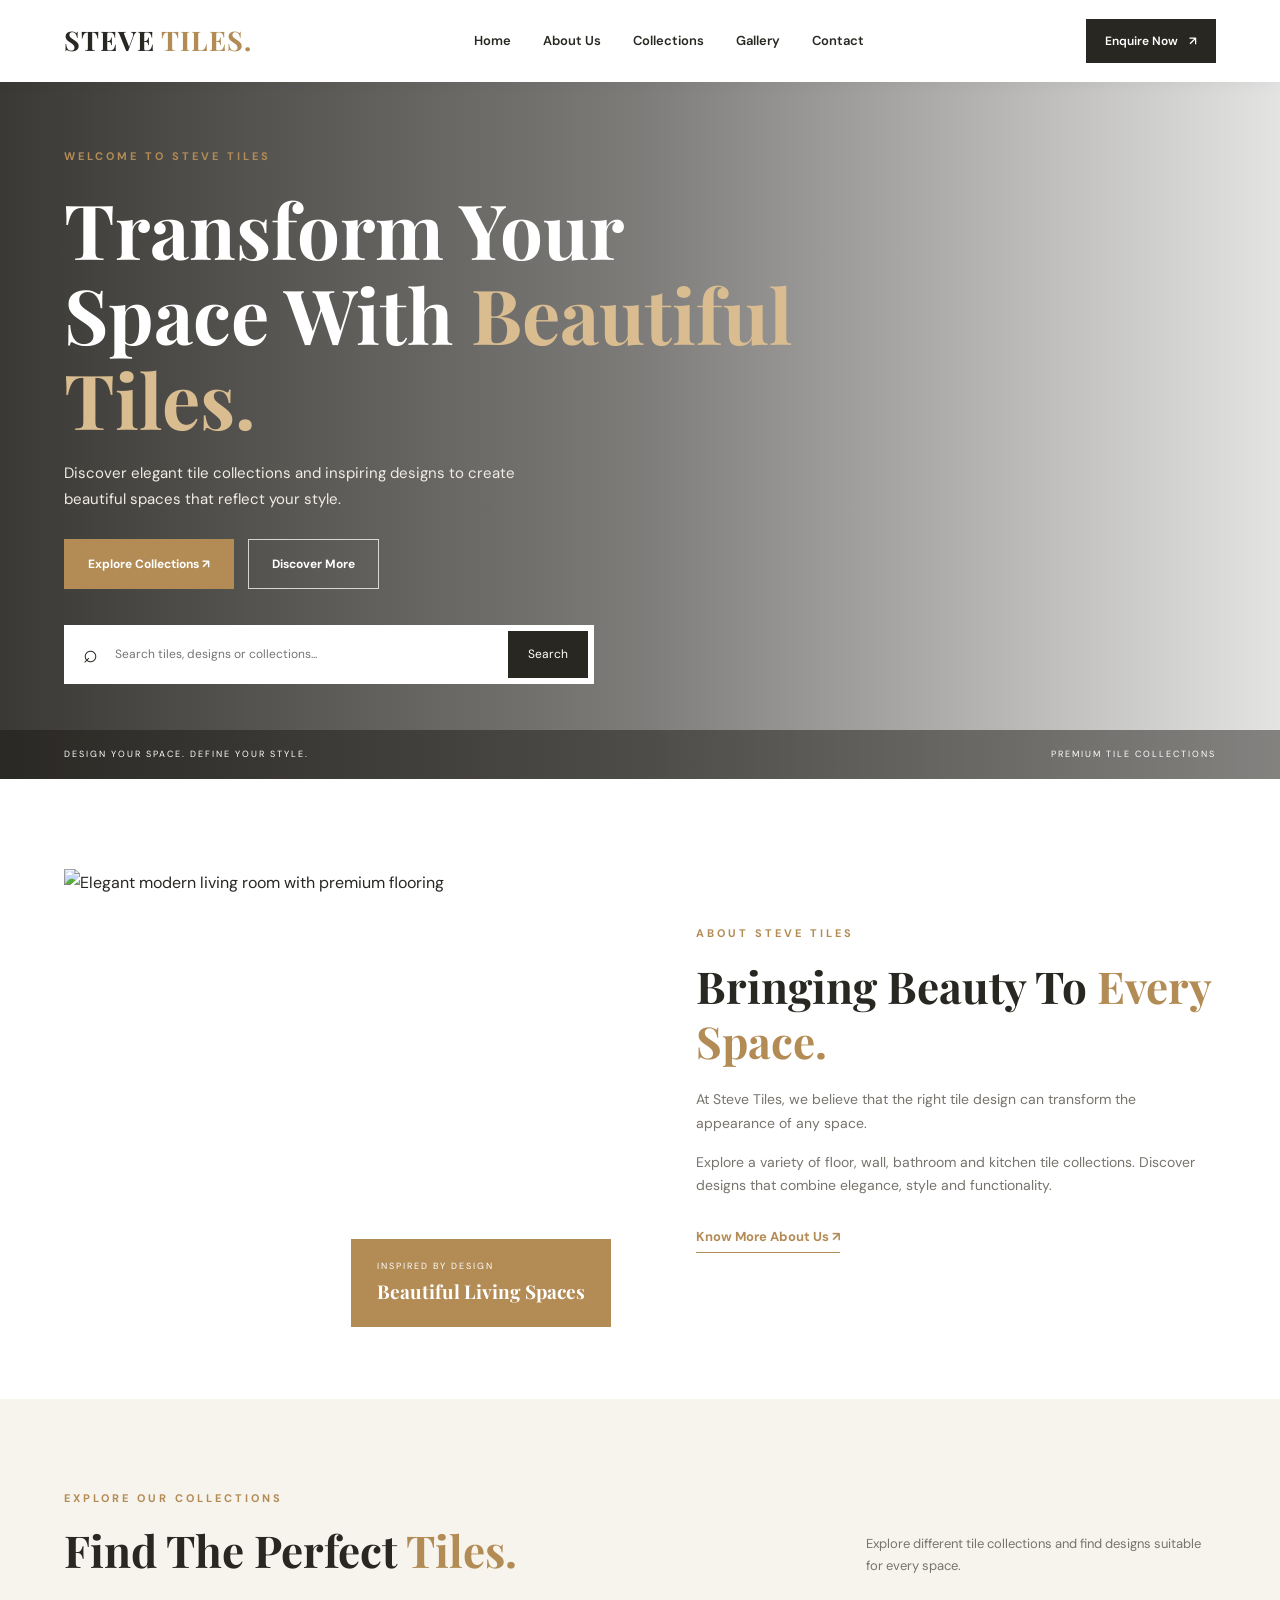
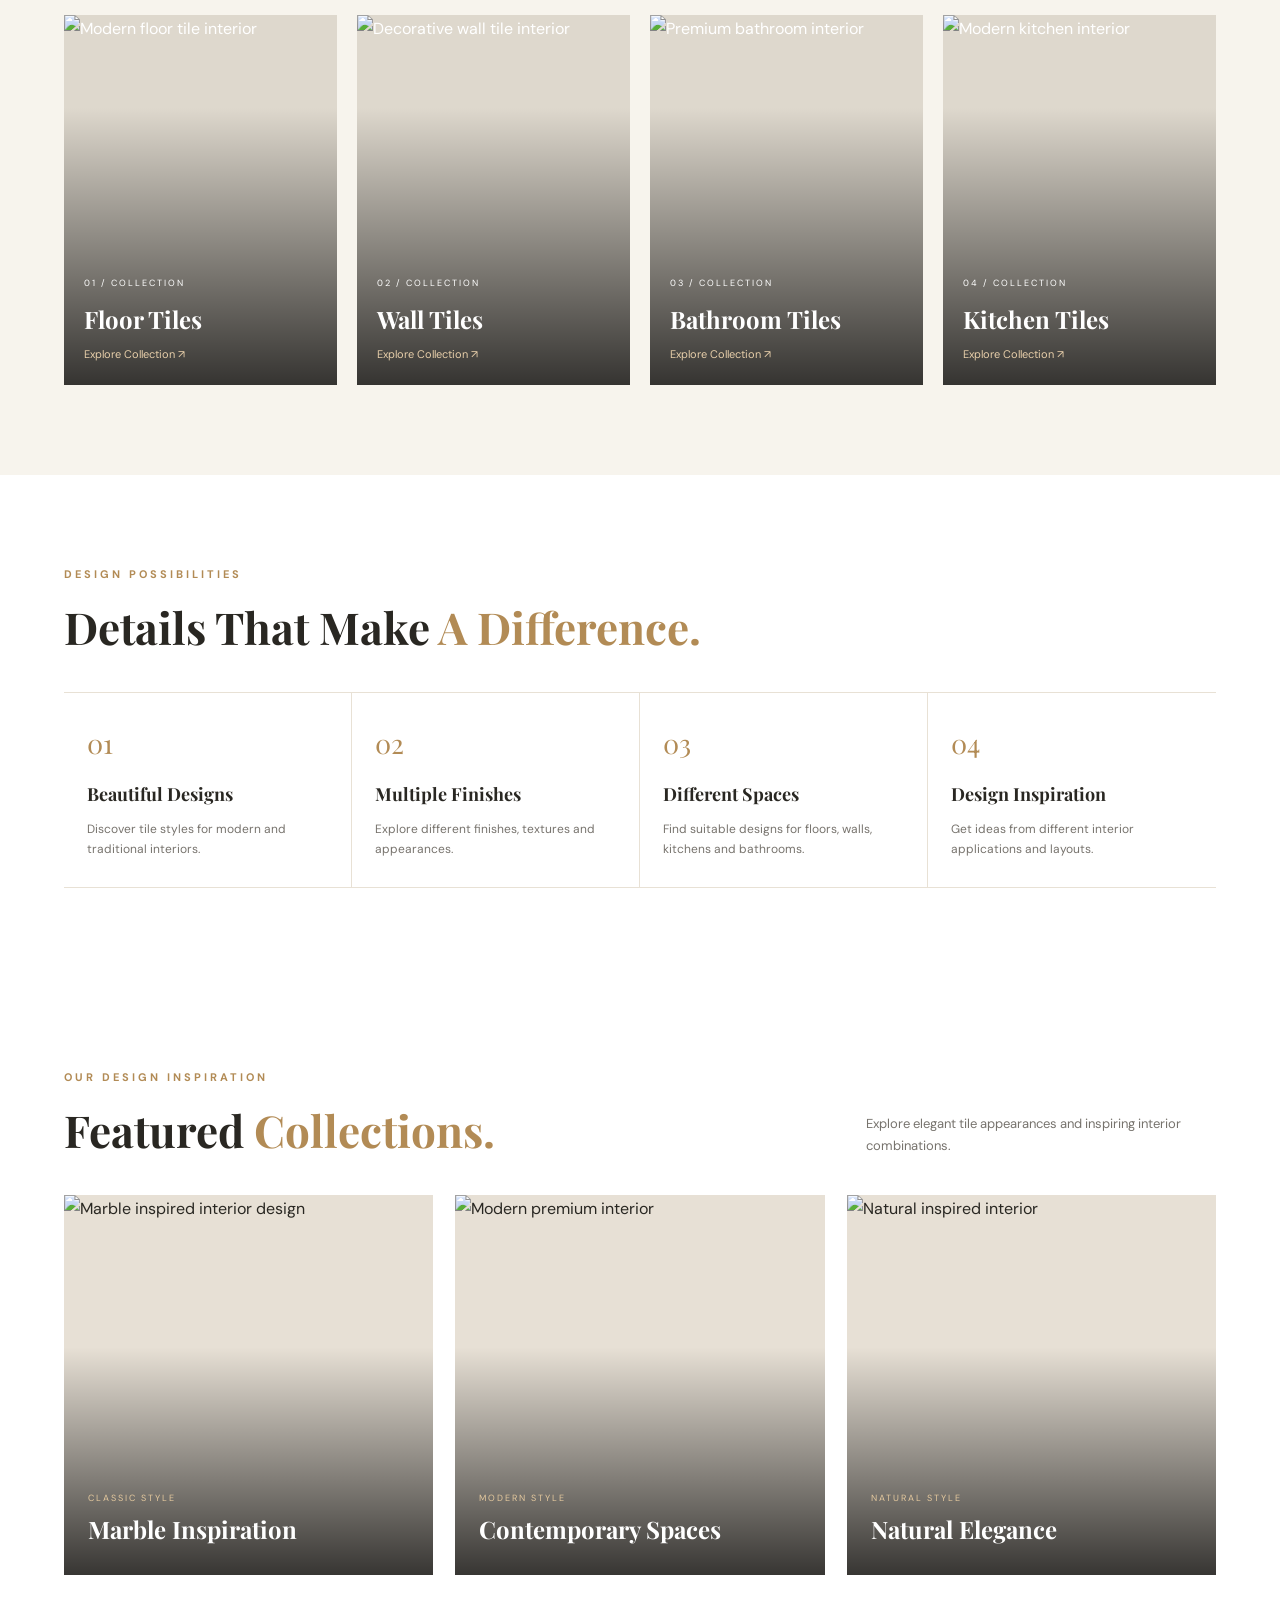
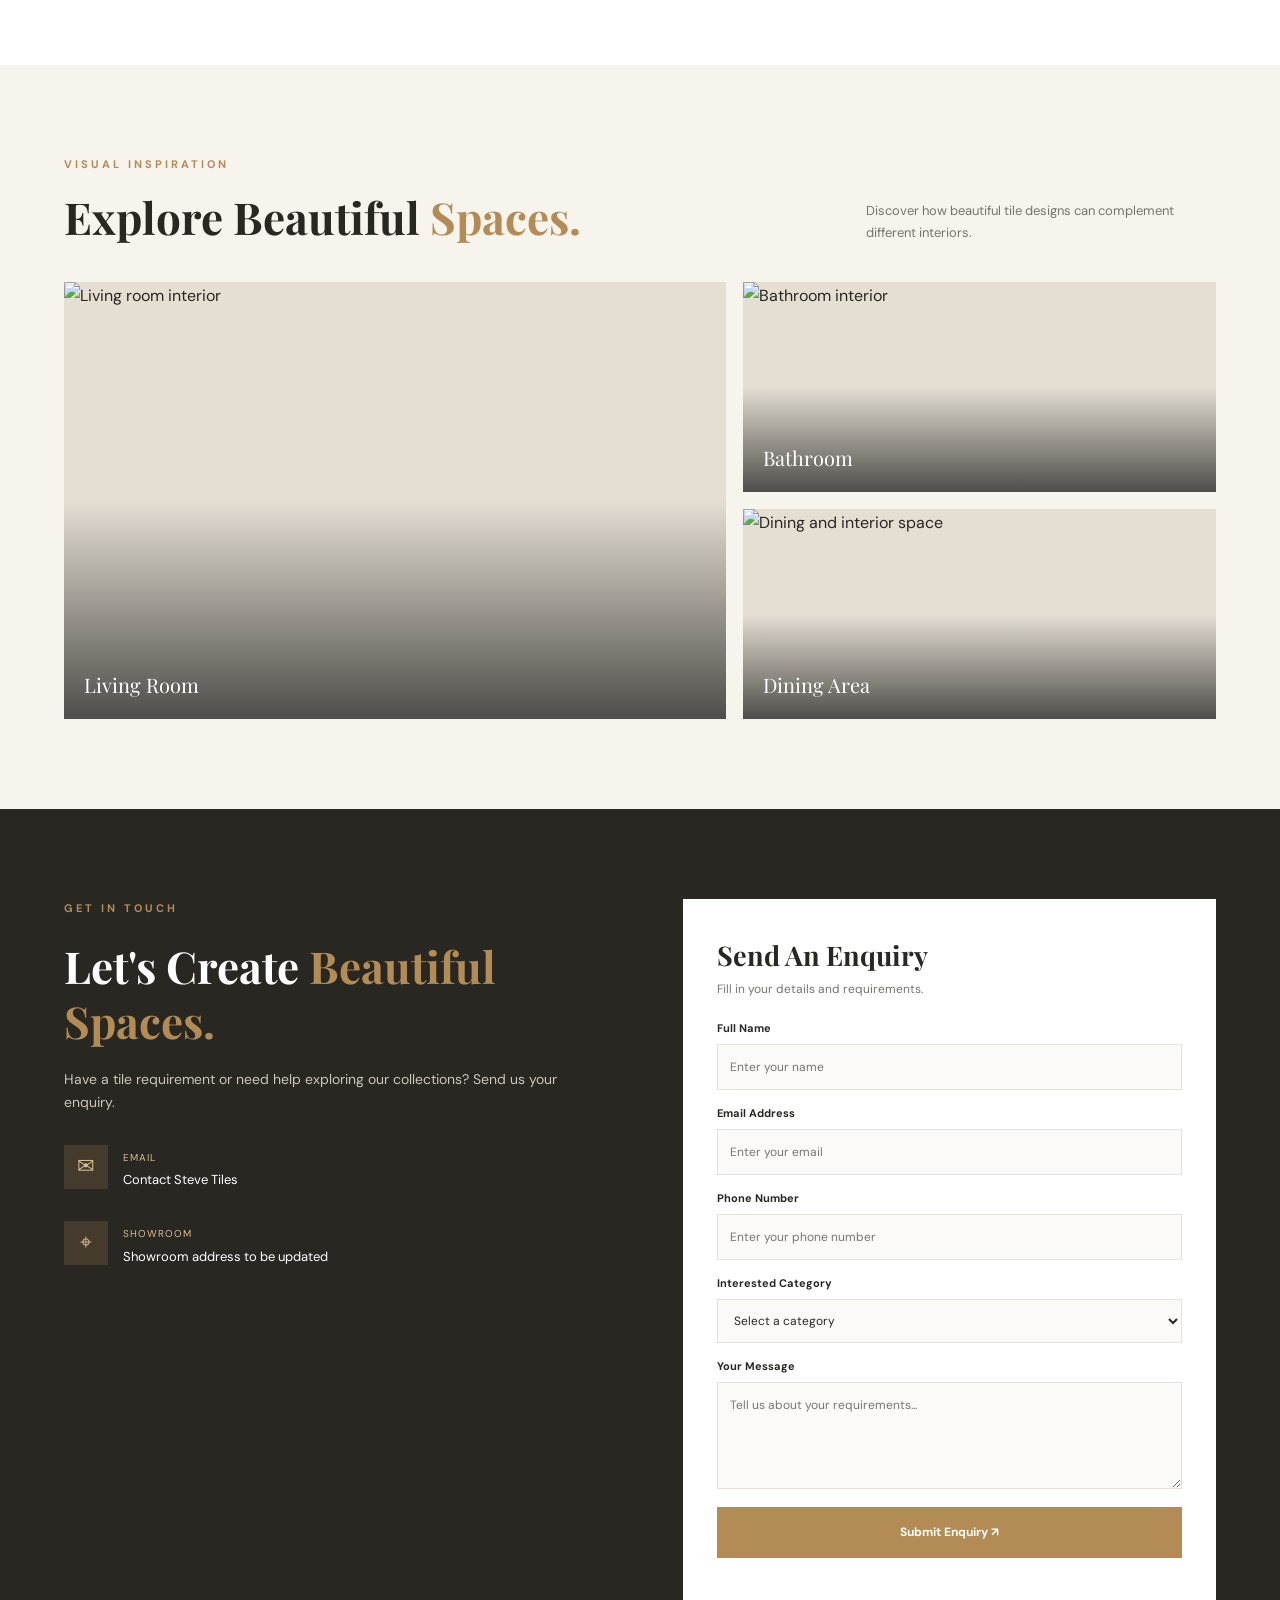
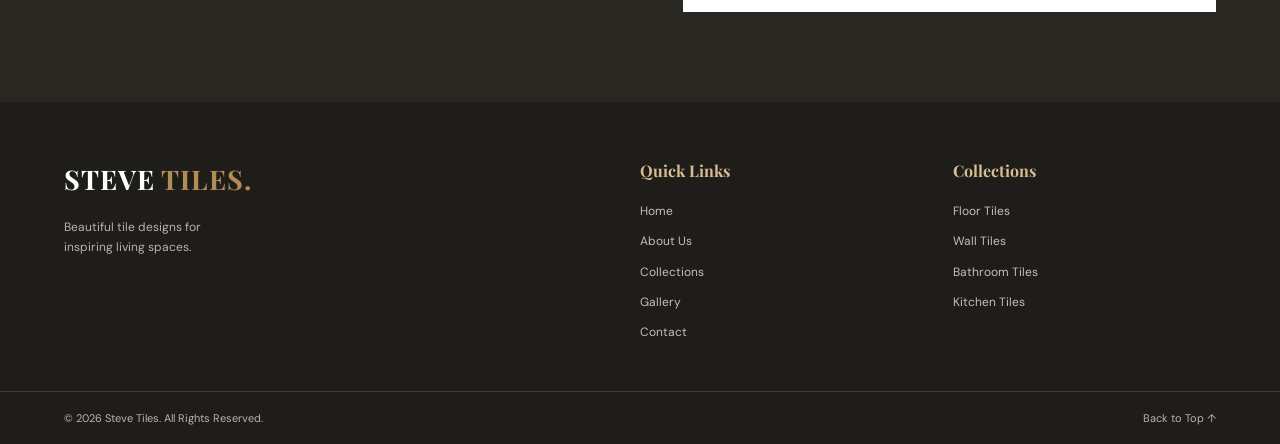
==== index.html @ 87ab21e0 "Add Steve Tiles products page" ====
<!DOCTYPE html>
<html lang="en">
<head>
    <meta charset="UTF-8">
    <meta name="viewport" content="width=device-width, initial-scale=1.0">
    <meta name="description" content="Discover premium floor, wall, bathroom and kitchen tile collections at Steve Tiles.">
    <title>Steve Tiles | Explore Beautiful Spaces</title>

    <link rel="stylesheet" href="style.css">

    <link rel="preconnect" href="https://fonts.googleapis.com">
    <link rel="preconnect" href="https://fonts.gstatic.com" crossorigin>

    <link href="https://fonts.googleapis.com/css2?family=DM+Sans:wght@400;500;600;700&family=Playfair+Display:wght@500;600;700&display=swap" rel="stylesheet">
</head>

<body>

<!-- HEADER -->
<header class="header">
    <div class="container navbar">

        <a href="index.html" class="logo">
            STEVE <span>TILES.</span>
        </a>

        <button class="menu-toggle" id="menuToggle"
                aria-label="Open navigation" aria-expanded="false">
            ☰
        </button>

        <nav class="nav-links" id="navLinks">
            <a href="#home">Home</a>
            <a href="#about">About Us</a>
            <a href="#collections">Collections</a>
            <a href="#gallery">Gallery</a>
            <a href="#contact">Contact</a>
        </nav>

        <a href="#contact" class="header-button">
            Enquire Now <span>↗</span>
        </a>

    </div>
</header>

<main>

<!-- HERO -->
<section class="hero" id="home">

    <div class="hero-overlay"></div>

    <div class="container hero-content">

        <p class="eyebrow">WELCOME TO STEVE TILES</p>

        <h1>
            Transform Your Space
            With <span>Beautiful Tiles.</span>
        </h1>

        <p class="hero-description">
            Discover elegant tile collections and inspiring designs
            to create beautiful spaces that reflect your style.
        </p>

        <div class="hero-actions">
            <a href="#collections" class="btn btn-gold">
                Explore Collections <span>↗</span>
            </a>

            <a href="#about" class="btn btn-outline">
                Discover More
            </a>
        </div>

        <form class="hero-search" id="homeSearchForm">
            <span class="search-icon">⌕</span>

            <input
                type="search"
                id="homeSearch"
                placeholder="Search tiles, designs or collections..."
                aria-label="Search tile collections"
            >

            <button type="submit">Search</button>
        </form>

    </div>

    <div class="hero-bottom">
        <span>DESIGN YOUR SPACE. DEFINE YOUR STYLE.</span>
        <span>PREMIUM TILE COLLECTIONS</span>
    </div>

</section>

<!-- ABOUT -->
<section class="about section-padding" id="about">

    <div class="container about-grid">

        <div class="about-visual">
            <img
                src="https://images.unsplash.com/photo-1600210492486-724fe5c67fb0?auto=format&fit=crop&w=1000&q=85"
                alt="Elegant modern living room with premium flooring"
                loading="lazy"
            >

            <div class="image-caption">
                <span>INSPIRED BY DESIGN</span>
                <strong>Beautiful Living Spaces</strong>
            </div>
        </div>

        <div class="about-content">

            <p class="section-label">ABOUT STEVE TILES</p>

            <h2>
                Bringing Beauty To
                <span>Every Space.</span>
            </h2>

            <p>
                At Steve Tiles, we believe that the right tile design
                can transform the appearance of any space.
            </p>

            <p>
                Explore a variety of floor, wall, bathroom and kitchen
                tile collections. Discover designs that combine
                elegance, style and functionality.
            </p>

            <a href="#contact" class="text-link">
                Know More About Us ↗
            </a>

        </div>

    </div>

</section>

<!-- CATEGORIES -->
<section class="categories section-padding" id="collections">

    <div class="container">

        <div class="section-heading">

            <div>
                <p class="section-label">EXPLORE OUR COLLECTIONS</p>
                <h2>Find The Perfect <span>Tiles.</span></h2>
            </div>

            <p>
                Explore different tile collections and find
                designs suitable for every space.
            </p>

        </div>

        <div class="category-grid">

            <a href="products.html?category=floor" class="category-card">
                <img
                    src="https://images.unsplash.com/photo-1600607687939-ce8a6c25118c?auto=format&fit=crop&w=750&q=85"
                    alt="Modern floor tile interior"
                    loading="lazy"
                >
                <div class="category-info">
                    <span>01 / COLLECTION</span>
                    <h3>Floor Tiles</h3>
                    <p>Explore Collection ↗</p>
                </div>
            </a>

            <a href="products.html?category=wall" class="category-card">
                <img
                    src="https://images.unsplash.com/photo-1618221195710-dd6b41faaea6?auto=format&fit=crop&w=750&q=85"
                    alt="Decorative wall tile interior"
                    loading="lazy"
                >
                <div class="category-info">
                    <span>02 / COLLECTION</span>
                    <h3>Wall Tiles</h3>
                    <p>Explore Collection ↗</p>
                </div>
            </a>

            <a href="products.html?category=bathroom" class="category-card">
                <img
                    src="https://images.unsplash.com/photo-1600566753086-00f18fb6b3ea?auto=format&fit=crop&w=750&q=85"
                    alt="Premium bathroom interior"
                    loading="lazy"
                >
                <div class="category-info">
                    <span>03 / COLLECTION</span>
                    <h3>Bathroom Tiles</h3>
                    <p>Explore Collection ↗</p>
                </div>
            </a>

            <a href="products.html?category=kitchen" class="category-card">
                <img
                    src="https://images.unsplash.com/photo-1600585154340-be6161a56a0c?auto=format&fit=crop&w=750&q=85"
                    alt="Modern kitchen interior"
                    loading="lazy"
                >
                <div class="category-info">
                    <span>04 / COLLECTION</span>
                    <h3>Kitchen Tiles</h3>
                    <p>Explore Collection ↗</p>
                </div>
            </a>

        </div>

    </div>

</section>

<!-- DESIGN FEATURES -->
<section class="design-section section-padding">

    <div class="container">

        <div class="section-heading">
            <div>
                <p class="section-label">DESIGN POSSIBILITIES</p>
                <h2>Details That Make <span>A Difference.</span></h2>
            </div>
        </div>

        <div class="design-grid">

            <div class="design-card">
                <div class="design-number">01</div>
                <h3>Beautiful Designs</h3>
                <p>Discover tile styles for modern and traditional interiors.</p>
            </div>

            <div class="design-card">
                <div class="design-number">02</div>
                <h3>Multiple Finishes</h3>
                <p>Explore different finishes, textures and appearances.</p>
            </div>

            <div class="design-card">
                <div class="design-number">03</div>
                <h3>Different Spaces</h3>
                <p>Find suitable designs for floors, walls, kitchens and bathrooms.</p>
            </div>

            <div class="design-card">
                <div class="design-number">04</div>
                <h3>Design Inspiration</h3>
                <p>Get ideas from different interior applications and layouts.</p>
            </div>

        </div>

    </div>

</section>

<!-- FEATURED COLLECTIONS -->
<section class="featured section-padding">

    <div class="container">

        <div class="section-heading">

            <div>
                <p class="section-label">OUR DESIGN INSPIRATION</p>
                <h2>Featured <span>Collections.</span></h2>
            </div>

            <p>
                Explore elegant tile appearances and
                inspiring interior combinations.
            </p>

        </div>

        <div class="featured-grid">

            <article class="featured-card">
                <img
                    src="https://images.unsplash.com/photo-1600607687920-4e2a09cf159d?auto=format&fit=crop&w=900&q=85"
                    alt="Marble inspired interior design"
                    loading="lazy"
                >
                <div class="featured-info">
                    <span>CLASSIC STYLE</span>
                    <h3>Marble Inspiration</h3>
                </div>
            </article>

            <article class="featured-card">
                <img
                    src="https://images.unsplash.com/photo-1600607687939-ce8a6c25118c?auto=format&fit=crop&w=900&q=85"
                    alt="Modern premium interior"
                    loading="lazy"
                >
                <div class="featured-info">
                    <span>MODERN STYLE</span>
                    <h3>Contemporary Spaces</h3>
                </div>
            </article>

            <article class="featured-card">
                <img
                    src="https://images.unsplash.com/photo-1600566753190-17f0baa2a6c3?auto=format&fit=crop&w=900&q=85"
                    alt="Natural inspired interior"
                    loading="lazy"
                >
                <div class="featured-info">
                    <span>NATURAL STYLE</span>
                    <h3>Natural Elegance</h3>
                </div>
            </article>

        </div>

    </div>

</section>

<!-- GALLERY -->
<section class="gallery section-padding" id="gallery">

    <div class="container">

        <div class="section-heading">

            <div>
                <p class="section-label">VISUAL INSPIRATION</p>
                <h2>Explore Beautiful <span>Spaces.</span></h2>
            </div>

            <p>
                Discover how beautiful tile designs
                can complement different interiors.
            </p>

        </div>

        <div class="gallery-grid">

            <div class="gallery-item gallery-large">
                <img
                    src="https://images.unsplash.com/photo-1600210492486-724fe5c67fb0?auto=format&fit=crop&w=1100&q=85"
                    alt="Living room interior"
                    loading="lazy"
                >
                <span>Living Room</span>
            </div>

            <div class="gallery-item">
                <img
                    src="https://images.unsplash.com/photo-1600566753086-00f18fb6b3ea?auto=format&fit=crop&w=850&q=85"
                    alt="Bathroom interior"
                    loading="lazy"
                >
                <span>Bathroom</span>
            </div>

            <div class="gallery-item">
                <img
                    src="https://images.unsplash.com/photo-1600585154340-be6161a56a0c?auto=format&fit=crop&w=850&q=85"
                    alt="Dining and interior space"
                    loading="lazy"
                >
                <span>Dining Area</span>
            </div>

        </div>

    </div>

</section>

<!-- CONTACT -->
<section class="contact section-padding" id="contact">

    <div class="container contact-grid">

        <div class="contact-content">

            <p class="section-label">GET IN TOUCH</p>

            <h2>
                Let's Create
                <span>Beautiful Spaces.</span>
            </h2>

            <p>
                Have a tile requirement or need help exploring
                our collections? Send us your enquiry.
            </p>

            <div class="contact-detail">
                <span>✉</span>
                <div>
                    <small>EMAIL</small>
                    <p>Contact Steve Tiles</p>
                </div>
            </div>

            <div class="contact-detail">
                <span>⌖</span>
                <div>
                    <small>SHOWROOM</small>
                    <p>Showroom address to be updated</p>
                </div>
            </div>

        </div>

        <form class="enquiry-form" id="enquiryForm">

            <h3>Send An Enquiry</h3>
            <p>Fill in your details and requirements.</p>

            <label for="customerName">Full Name</label>
            <input type="text" id="customerName"
                   placeholder="Enter your name" required>

            <label for="customerEmail">Email Address</label>
            <input type="email" id="customerEmail"
                   placeholder="Enter your email" required>

            <label for="customerPhone">Phone Number</label>
            <input type="tel" id="customerPhone"
                   placeholder="Enter your phone number"
                   pattern="[0-9+\-\s]{10,15}" required>

            <label for="customerCategory">Interested Category</label>
            <select id="customerCategory" required>
                <option value="">Select a category</option>
                <option>Floor Tiles</option>
                <option>Wall Tiles</option>
                <option>Bathroom Tiles</option>
                <option>Kitchen Tiles</option>
                <option>Other</option>
            </select>

            <label for="customerMessage">Your Message</label>
            <textarea id="customerMessage" rows="4"
                      placeholder="Tell us about your requirements..."
                      required></textarea>

            <button type="submit" class="btn btn-gold form-button">
                Submit Enquiry ↗
            </button>

            <p id="formMessage" class="form-message" aria-live="polite"></p>

        </form>

    </div>

</section>

</main>

<!-- FOOTER -->
<footer class="footer">

    <div class="container footer-top">

        <div class="footer-brand">
            <a href="#home" class="logo footer-logo">
                STEVE <span>TILES.</span>
            </a>

            <p>
                Beautiful tile designs for<br>
                inspiring living spaces.
            </p>
        </div>

        <div class="footer-links">
            <h4>Quick Links</h4>
            <a href="#home">Home</a>
            <a href="#about">About Us</a>
            <a href="#collections">Collections</a>
            <a href="#gallery">Gallery</a>
            <a href="#contact">Contact</a>
        </div>

        <div class="footer-links">
            <h4>Collections</h4>
            <a href="products.html?category=floor">Floor Tiles</a>
            <a href="products.html?category=wall">Wall Tiles</a>
            <a href="products.html?category=bathroom">Bathroom Tiles</a>
            <a href="products.html?category=kitchen">Kitchen Tiles</a>
        </div>

    </div>

    <div class="footer-bottom">
        <div class="container">
            <p>© 2026 Steve Tiles. All Rights Reserved.</p>
            <a href="#home">Back to Top ↑</a>
        </div>
    </div>

</footer>

<script src="script.js"></script>

</body>
</html>
---- style.css ----
/* =================================
   STEVE TILES - RESPONSIVE WEBSITE
================================= */

:root {
    --cream: #f7f4ed;
    --white: #ffffff;
    --gold: #b28b55;
    --gold-light: #d9bd91;
    --dark: #292722;
    --grey: #77736d;
    --border: #e8e1d5;
}

* {
    margin: 0;
    padding: 0;
    box-sizing: border-box;
}

html {
    scroll-behavior: smooth;
    scroll-padding-top: 90px;
}

body {
    font-family: "DM Sans", sans-serif;
    color: var(--dark);
    background: white;
    line-height: 1.7;
}

img {
    display: block;
    width: 100%;
    object-fit: cover;
}

a {
    color: inherit;
    text-decoration: none;
}

button, input, select, textarea {
    font: inherit;
}

.container {
    width: min(1180px, 90%);
    margin: auto;
}

.section-padding {
    padding: 90px 0;
}

/* HEADER */

.header {
    position: sticky;
    top: 0;
    z-index: 1000;
    background: white;
    box-shadow: 0 2px 15px rgba(0,0,0,.04);
}

.navbar {
    min-height: 82px;
    display: flex;
    justify-content: space-between;
    align-items: center;
    gap: 25px;
}

.logo {
    font-family: "Playfair Display", serif;
    font-size: 27px;
    font-weight: 700;
    letter-spacing: 1px;
    white-space: nowrap;
}

.logo span {
    color: var(--gold);
}

.nav-links {
    display: flex;
    align-items: center;
    gap: 32px;
}

.nav-links a {
    font-size: 13px;
    font-weight: 600;
    transition: .3s;
}

.nav-links a:hover {
    color: var(--gold);
}

.header-button {
    padding: 12px 19px;
    background: var(--dark);
    color: white;
    font-size: 12px;
    font-weight: 600;
    transition: .3s;
}

.header-button:hover {
    background: var(--gold);
}

.header-button span {
    margin-left: 8px;
}

.menu-toggle {
    display: none;
    background: none;
    border: none;
    font-size: 26px;
    cursor: pointer;
}

/* HERO */

.hero {
    min-height: 650px;
    position: relative;
    display: flex;
    align-items: center;
    color: white;
    background:
        url("https://images.unsplash.com/photo-1600607687939-ce8a6c25118c?auto=format&fit=crop&w=2000&q=90")
        center 55% / cover no-repeat;
}

.hero-overlay {
    position: absolute;
    inset: 0;
    background: linear-gradient(
        90deg,
        rgba(31,29,25,.88),
        rgba(31,29,25,.58),
        rgba(31,29,25,.12)
    );
}

.hero-content {
    position: relative;
    z-index: 1;
    padding-top: 65px;
    padding-bottom: 95px;
}

.eyebrow,
.section-label {
    color: var(--gold);
    font-size: 11px;
    font-weight: 700;
    letter-spacing: 3px;
}

.hero h1 {
    max-width: 760px;
    font-family: "Playfair Display", serif;
    font-size: clamp(43px, 6vw, 76px);
    line-height: 1.12;
    margin: 20px 0;
}

.hero h1 span {
    color: var(--gold-light);
}

.hero-description {
    max-width: 510px;
    font-size: 15px;
    color: #f0ece5;
    margin-bottom: 27px;
}

.hero-actions {
    display: flex;
    gap: 14px;
    flex-wrap: wrap;
}

.btn {
    display: inline-block;
    padding: 14px 23px;
    border: 1px solid transparent;
    font-size: 12px;
    font-weight: 700;
    cursor: pointer;
    transition: .3s;
    text-align: center;
}

.btn-gold {
    background: var(--gold);
    color: white;
}

.btn-gold:hover {
    background: #96703c;
    transform: translateY(-2px);
}

.btn-outline {
    border-color: rgba(255,255,255,.75);
    color: white;
}

.btn-outline:hover {
    background: white;
    color: var(--dark);
}

.hero-search {
    display: flex;
    align-items: center;
    max-width: 530px;
    margin-top: 36px;
    background: white;
    padding: 6px;
    color: var(--dark);
}

.search-icon {
    padding: 0 13px;
    font-size: 25px;
}

.hero-search input {
    flex: 1;
    min-width: 0;
    border: none;
    outline: none;
    padding: 12px 4px;
    font-size: 12px;
}

.hero-search button {
    border: none;
    background: var(--dark);
    color: white;
    padding: 13px 20px;
    font-size: 12px;
    cursor: pointer;
}

.hero-search button:hover {
    background: var(--gold);
}

.hero-bottom {
    position: absolute;
    bottom: 0;
    left: 0;
    width: 100%;
    display: flex;
    justify-content: space-between;
    padding: 17px 5%;
    background: rgba(25,23,20,.48);
    font-size: 9px;
    letter-spacing: 2px;
}

/* ABOUT */

.about-grid {
    display: grid;
    grid-template-columns: 1.05fr 1fr;
    align-items: center;
    gap: 85px;
}

.about-visual {
    position: relative;
    height: 440px;
    margin-right: 18px;
}

.about-visual img {
    height: 100%;
}

.image-caption {
    position: absolute;
    bottom: -18px;
    right: -18px;
    background: var(--gold);
    color: white;
    padding: 20px 26px;
}

.image-caption span {
    display: block;
    font-size: 9px;
    letter-spacing: 2px;
}

.image-caption strong {
    font-family: "Playfair Display", serif;
    font-size: 19px;
}

.about-content h2,
.section-heading h2,
.contact-content h2 {
    font-family: "Playfair Display", serif;
    font-size: clamp(31px, 4vw, 44px);
    line-height: 1.25;
    margin: 15px 0 20px;
}

.about-content h2 span,
.section-heading h2 span,
.contact-content h2 span {
    color: var(--gold);
}

.about-content > p:not(.section-label),
.contact-content > p:not(.section-label) {
    color: var(--grey);
    font-size: 14px;
    margin-bottom: 15px;
}

.text-link {
    display: inline-block;
    margin-top: 13px;
    color: var(--gold);
    border-bottom: 1px solid var(--gold);
    padding-bottom: 4px;
    font-size: 13px;
    font-weight: 700;
}

/* SECTION HEADINGS */

.section-heading {
    display: flex;
    align-items: end;
    justify-content: space-between;
    gap: 30px;
    margin-bottom: 38px;
}

.section-heading h2 {
    margin-bottom: 0;
}

.section-heading > p {
    max-width: 350px;
    color: var(--grey);
    font-size: 13px;
}

/* CATEGORIES */

.categories {
    background: var(--cream);
}

.category-grid {
    display: grid;
    grid-template-columns: repeat(4, 1fr);
    gap: 20px;
}

.category-card {
    position: relative;
    height: 370px;
    overflow: hidden;
    color: white;
    background: #ded8cd;
}

.category-card img {
    height: 100%;
    transition: transform .6s;
}

.category-card:hover img {
    transform: scale(1.07);
}

.category-card::after {
    content: "";
    position: absolute;
    inset: 0;
    background: linear-gradient(
        transparent 25%,
        rgba(0,0,0,.76)
    );
}

.category-info {
    position: absolute;
    bottom: 22px;
    left: 20px;
    z-index: 2;
}

.category-info span {
    font-size: 9px;
    letter-spacing: 2px;
}

.category-info h3 {
    font-family: "Playfair Display", serif;
    font-size: 24px;
    margin: 5px 0;
}

.category-info p {
    color: #e8cfaa;
    font-size: 11px;
}

/* DESIGN FEATURES */

.design-grid {
    display: grid;
    grid-template-columns: repeat(4, 1fr);
    border-top: 1px solid var(--border);
    border-bottom: 1px solid var(--border);
}

.design-card {
    padding: 28px 23px;
    border-right: 1px solid var(--border);
}

.design-card:last-child {
    border-right: none;
}

.design-number {
    color: var(--gold);
    font-family: "Playfair Display", serif;
    font-size: 27px;
    margin-bottom: 12px;
}

.design-card h3 {
    font-family: "Playfair Display", serif;
    font-size: 18px;
    margin-bottom: 9px;
}

.design-card p {
    color: var(--grey);
    font-size: 12px;
}

/* FEATURED */

.featured {
    background: white;
}

.featured-grid {
    display: grid;
    grid-template-columns: repeat(3, 1fr);
    gap: 22px;
}

.featured-card {
    height: 380px;
    position: relative;
    overflow: hidden;
    background: #e7e0d5;
}

.featured-card img {
    height: 100%;
    transition: .6s;
}

.featured-card:hover img {
    transform: scale(1.06);
}

.featured-card::after {
    content: "";
    position: absolute;
    inset: 0;
    background: linear-gradient(
        transparent 40%,
        rgba(0,0,0,.76)
    );
}

.featured-info {
    position: absolute;
    bottom: 25px;
    left: 24px;
    z-index: 2;
    color: white;
}

.featured-info span {
    color: #e5c99e;
    font-size: 9px;
    letter-spacing: 2px;
}

.featured-info h3 {
    font-family: "Playfair Display", serif;
    font-size: 24px;
}

/* GALLERY */

.gallery {
    background: var(--cream);
}

.gallery-grid {
    display: grid;
    grid-template-columns: 1.4fr 1fr;
    grid-template-rows: 210px 210px;
    gap: 17px;
}

.gallery-item {
    position: relative;
    overflow: hidden;
    background: #e4ded3;
}

.gallery-large {
    grid-row: span 2;
}

.gallery-item img {
    height: 100%;
    transition: .5s;
}

.gallery-item:hover img {
    transform: scale(1.05);
}

.gallery-item::after {
    content: "";
    position: absolute;
    inset: 0;
    background: linear-gradient(
        transparent 50%,
        rgba(0,0,0,.65)
    );
}

.gallery-item span {
    position: absolute;
    bottom: 17px;
    left: 20px;
    color: white;
    font-family: "Playfair Display", serif;
    font-size: 20px;
    z-index: 2;
}

/* CONTACT */

.contact {
    background: var(--dark);
    color: white;
}

.contact-grid {
    display: grid;
    grid-template-columns: 1fr 1fr;
    gap: 85px;
    align-items: start;
}

.contact-content h2 {
    margin-top: 20px;
}

.contact-content > p:not(.section-label) {
    color: #ccc5ba;
}

.contact-detail {
    display: flex;
    align-items: center;
    gap: 15px;
    margin-top: 27px;
}

.contact-detail > span {
    width: 44px;
    height: 44px;
    display: grid;
    place-items: center;
    background: rgba(178,139,85,.2);
    color: var(--gold-light);
    font-size: 21px;
}

.contact-detail small {
    color: var(--gold-light);
    font-size: 10px;
    letter-spacing: 1px;
}

.contact-detail p {
    font-size: 13px;
}

.enquiry-form {
    padding: 34px;
    background: white;
    color: var(--dark);
}

.enquiry-form h3 {
    font-family: "Playfair Display", serif;
    font-size: 27px;
}

.enquiry-form > p {
    font-size: 12px;
    color: var(--grey);
    margin-bottom: 20px;
}

.enquiry-form label {
    display: block;
    margin: 14px 0 6px;
    font-size: 11px;
    font-weight: 700;
}

.enquiry-form input,
.enquiry-form select,
.enquiry-form textarea {
    display: block;
    width: 100%;
    padding: 12px;
    border: 1px solid var(--border);
    background: #fbfaf8;
    outline: none;
    font-size: 12px;
    color: var(--dark);
}

.enquiry-form input:focus,
.enquiry-form select:focus,
.enquiry-form textarea:focus {
    border-color: var(--gold);
}

.enquiry-form textarea {
    resize: vertical;
}

.form-button {
    width: 100%;
    margin-top: 18px;
}

.form-message {
    font-size: 12px;
    margin-top: 12px;
    color: #287b48;
}

/* FOOTER */

.footer {
    background: #1e1d19;
    color: white;
}

.footer-top {
    display: grid;
    grid-template-columns: 2fr 1fr 1fr;
    gap: 50px;
    padding-top: 55px;
    padding-bottom: 48px;
}

.footer-logo {
    display: inline-block;
    margin-bottom: 14px;
}

.footer-brand p {
    color: #b9b4aa;
    font-size: 12px;
}

.footer-links {
    display: flex;
    flex-direction: column;
    gap: 10px;
}

.footer-links h4 {
    font-family: "Playfair Display", serif;
    color: var(--gold-light);
    margin-bottom: 7px;
}

.footer-links a {
    color: #c5c0b7;
    font-size: 12px;
    transition: .3s;
}

.footer-links a:hover,
.footer-bottom a:hover {
    color: var(--gold-light);
}

.footer-bottom {
    border-top: 1px solid #3b3932;
    padding: 17px 0;
}

.footer-bottom .container {
    display: flex;
    justify-content: space-between;
    gap: 15px;
}

.footer-bottom p,
.footer-bottom a {
    font-size: 11px;
    color: #b9b4aa;
}

/* TABLET RESPONSIVENESS */

@media (max-width: 950px) {

    .nav-links {
        gap: 16px;
    }

    .header-button {
        display: none;
    }

    .category-grid {
        grid-template-columns: repeat(2, 1fr);
    }

    .about-grid {
        gap: 40px;
    }

    .design-grid {
        grid-template-columns: repeat(2, 1fr);
    }

    .design-card:nth-child(2) {
        border-right: none;
    }

    .design-card:nth-child(-n+2) {
        border-bottom: 1px solid var(--border);
    }

    .contact-grid {
        gap: 35px;
    }
}

/* MOBILE RESPONSIVENESS */

@media (max-width: 650px) {

    .section-padding {
        padding: 65px 0;
    }

    .navbar {
        min-height: 70px;
    }

    .logo {
        font-size: 23px;
    }

    .menu-toggle {
        display: block;
    }

    .nav-links {
        display: none;
        position: absolute;
        top: 70px;
        left: 0;
        width: 100%;
        padding: 22px 5%;
        background: white;
        box-shadow: 0 8px 15px rgba(0,0,0,.08);
        flex-direction: column;
        align-items: flex-start;
        gap: 18px;
    }

    .nav-links.active {
        display: flex;
    }

    .hero {
        min-height: 620px;
        background-position: 58% center;
    }

    .hero-content {
        padding-top: 45px;
        padding-bottom: 90px;
    }

    .hero h1 {
        font-size: clamp(39px, 9vw, 52px);
    }

    .hero-description {
        font-size: 13px;
    }

    .hero-search {
        margin-top: 25px;
    }

    .hero-search input {
        font-size: 11px;
    }

    .hero-search button {
        padding: 12px;
    }

    .hero-bottom {
        font-size: 7px;
        letter-spacing: 1px;
        gap: 10px;
    }

    .about-grid,
    .contact-grid {
        grid-template-columns: 1fr;
    }

    .about-grid {
        gap: 45px;
    }

    .about-visual {
        height: 310px;
        margin-right: 12px;
    }

    .image-caption {
        right: -10px;
        bottom: -15px;
        padding: 15px 19px;
    }

    .section-heading {
        display: block;
    }

    .section-heading > p {
        margin-top: 14px;
    }

    .category-grid {
        grid-template-columns: repeat(2, minmax(0, 1fr));
        gap: 12px;
    }

    .category-card {
        height: 265px;
    }

    .category-info {
        left: 12px;
        bottom: 14px;
    }

    .category-info h3 {
        font-size: 18px;
    }

    .category-info span {
        font-size: 7px;
    }

    .category-info p {
        font-size: 9px;
    }

    .design-grid {
        grid-template-columns: 1fr 1fr;
    }

    .design-card {
        padding: 20px 12px;
    }

    .design-card h3 {
        font-size: 16px;
    }

    .featured-grid {
        grid-template-columns: 1fr;
    }

    .featured-card {
        height: 300px;
    }

    .gallery-grid {
        grid-template-columns: 1fr;
        grid-template-rows: 260px 210px 210px;
    }

    .gallery-large {
        grid-row: auto;
    }

    .contact-grid {
        gap: 35px;
    }

    .enquiry-form {
        padding: 24px 19px;
    }

    .footer-top {
        grid-template-columns: 1fr 1fr;
        gap: 30px;
    }

    .footer-brand {
        grid-column: span 2;
    }

    .footer-bottom .container {
        flex-direction: column;
    }
}

/* SMALL MOBILE */

@media (max-width: 380px) {

    .container {
        width: 92%;
    }

    .hero h1 {
        font-size: 36px;
    }

    .category-grid {
        grid-template-columns: 1fr;
    }

    .category-card {
        height: 300px;
    }

    .hero-search button {
        font-size: 10px;
    }
}
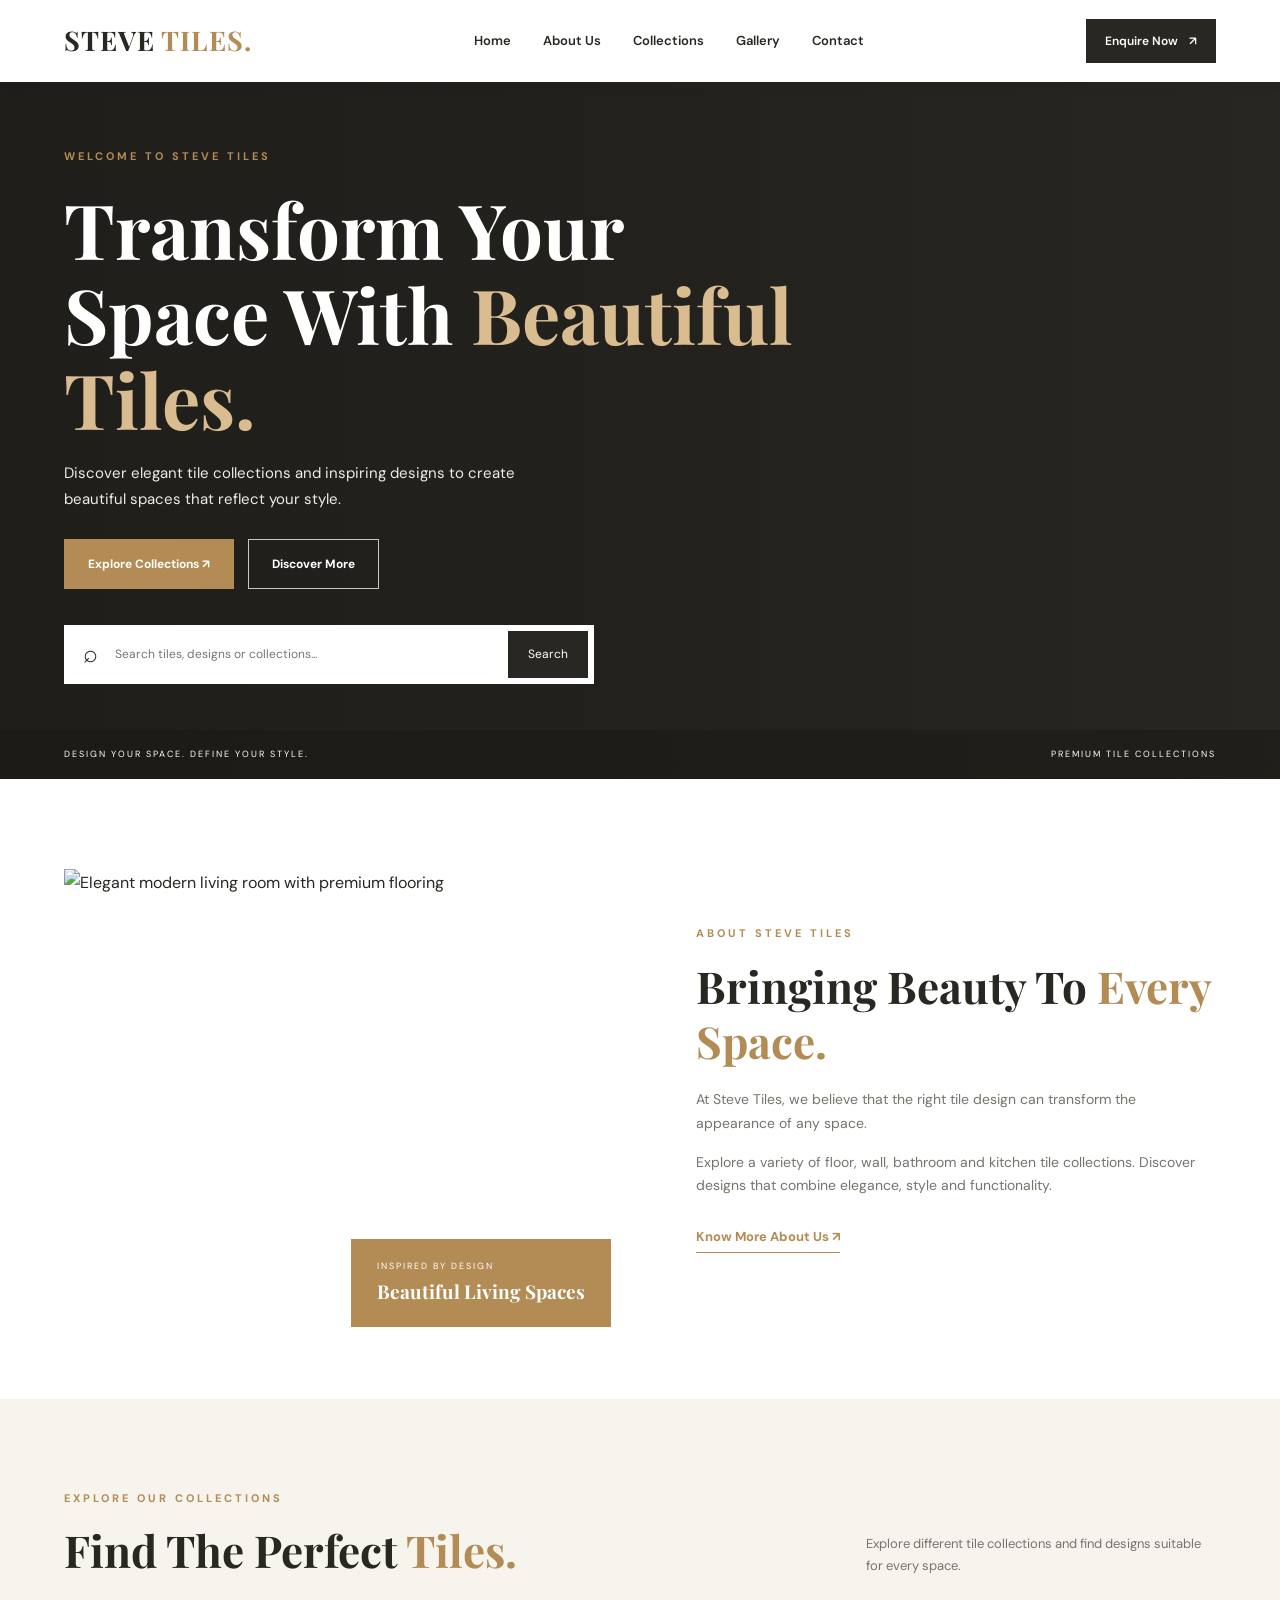
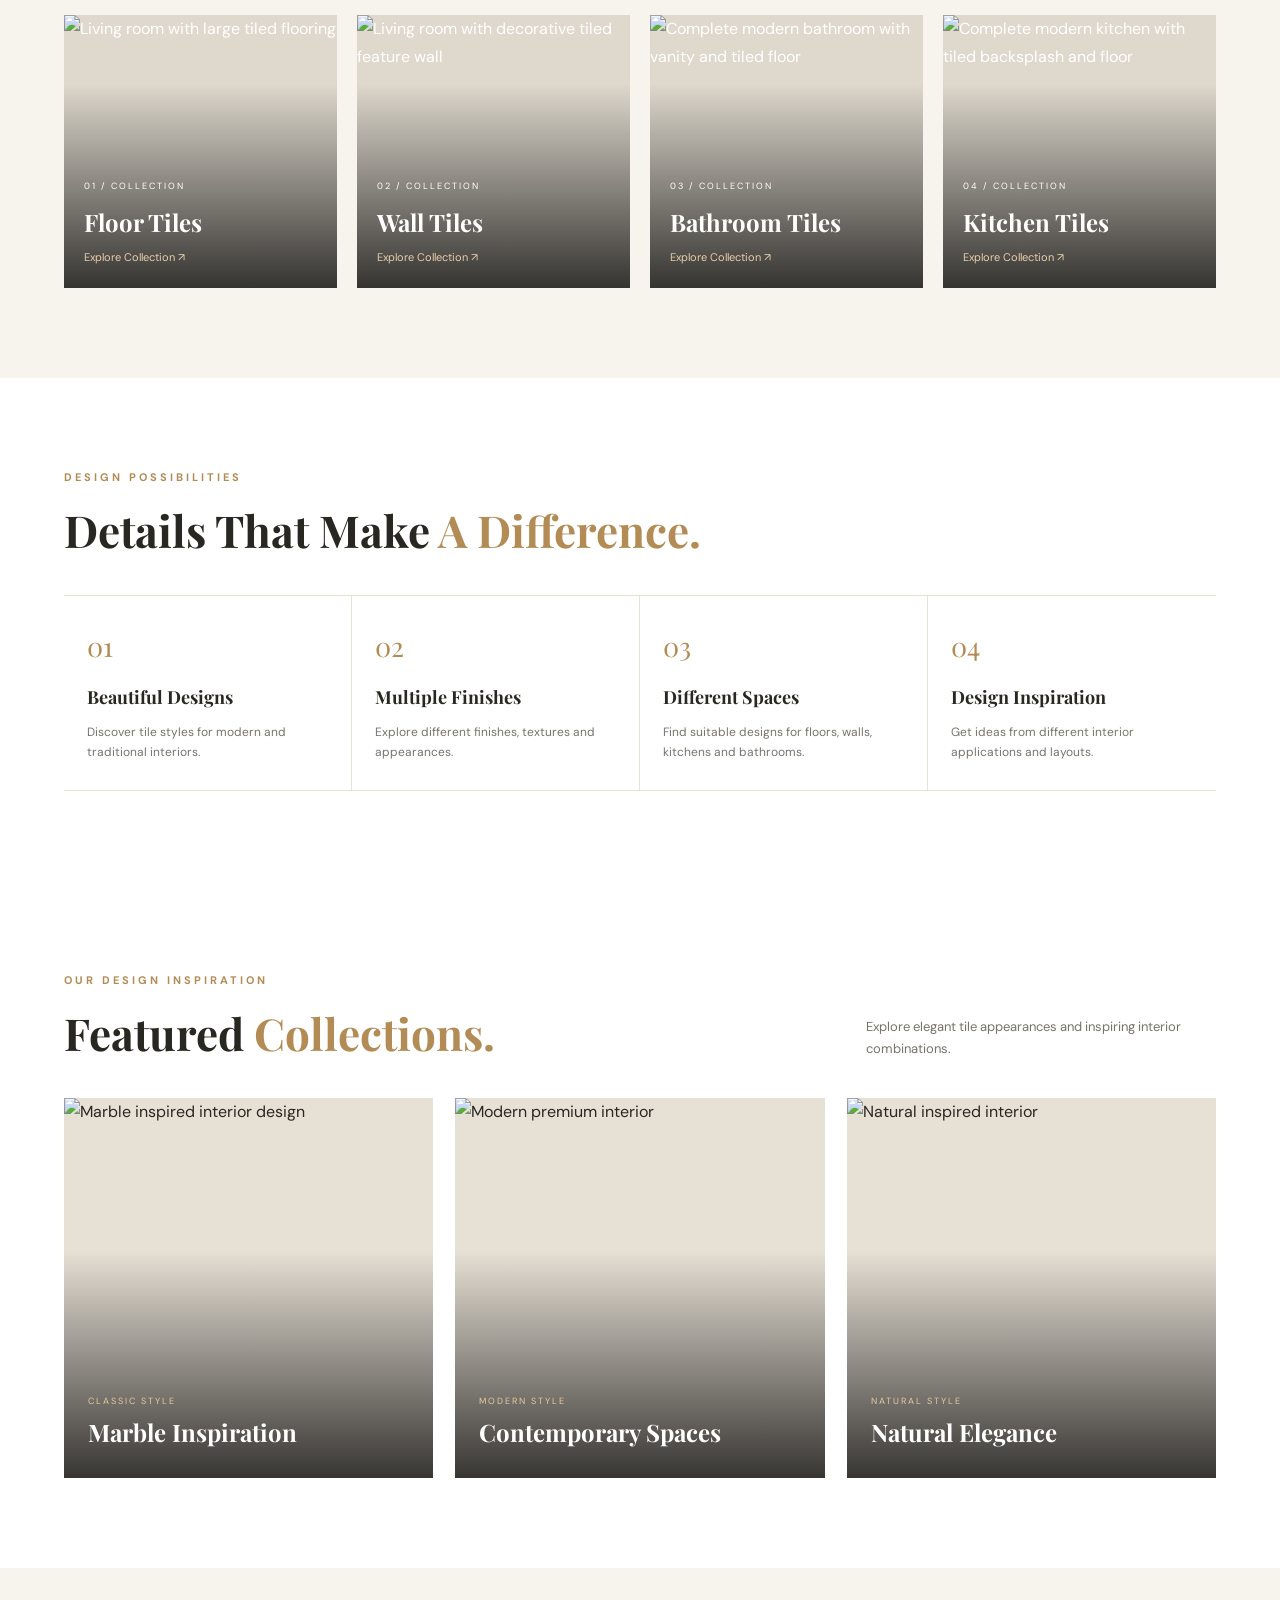
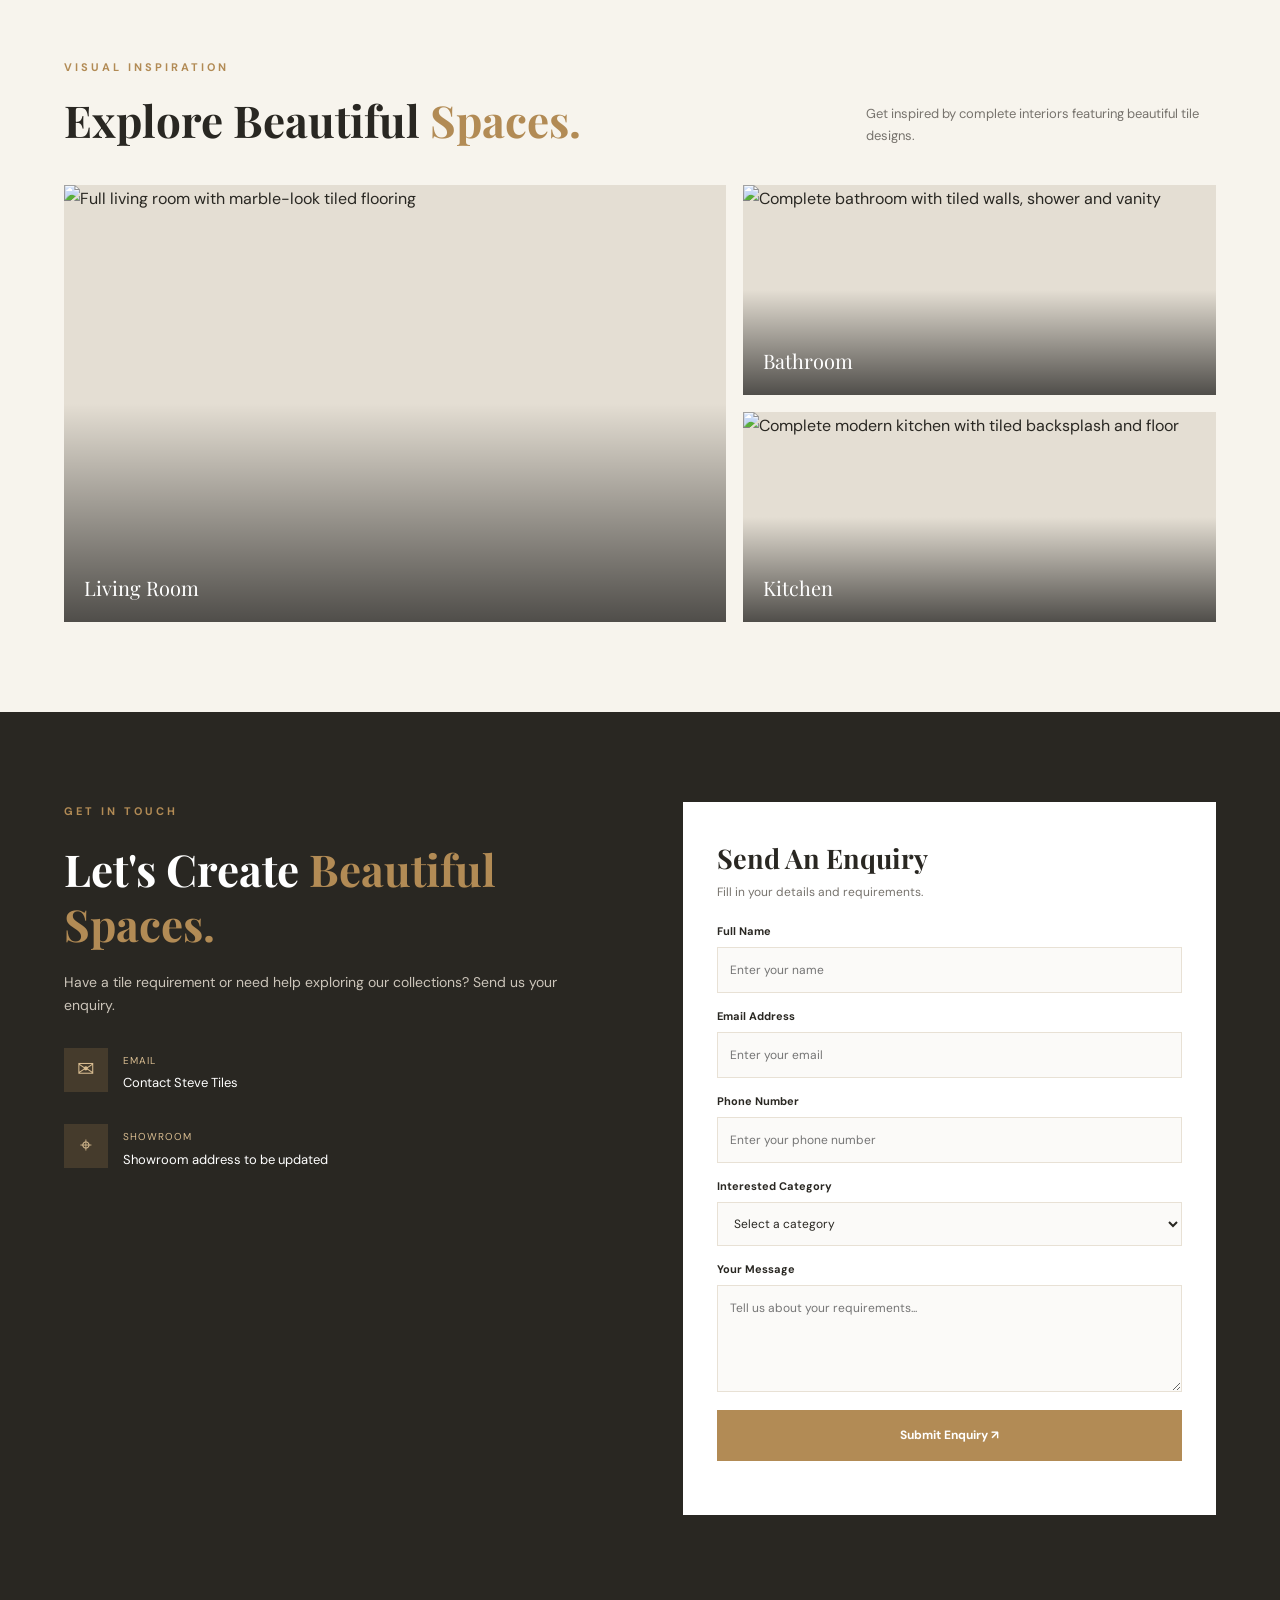
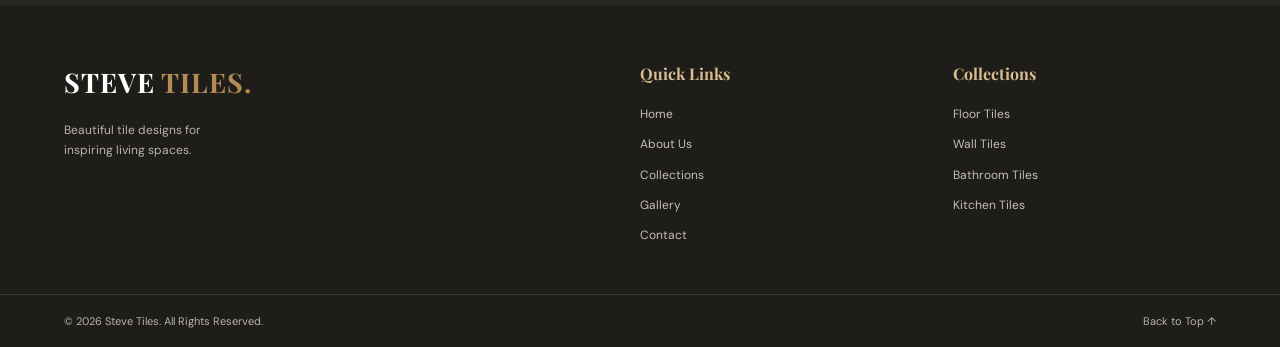
==== commit 4374e393: "Update Steve Tiles website and admin dashboard" ====
--- a/index.html
+++ b/index.html
@@ -1,4 +1,3 @@
-
 <!DOCTYPE html>
 <html lang="en">
 <head>
@@ -47,8 +46,14 @@
 
 <main>
 
-<!-- HERO -->
+<!-- HERO WITH AUTOMATIC SLIDESHOW -->
 <section class="hero" id="home">
+
+    <div class="hero-slides" aria-hidden="true">
+        <div class="hero-slide slide-one"></div>
+        <div class="hero-slide slide-two"></div>
+        <div class="hero-slide slide-three"></div>
+    </div>
 
     <div class="hero-overlay"></div>
 
@@ -167,59 +172,64 @@
 
         <div class="category-grid">
 
-            <a href="products.html?category=floor" class="category-card">
-                <img
-                    src="https://images.unsplash.com/photo-1600607687939-ce8a6c25118c?auto=format&fit=crop&w=750&q=85"
-                    alt="Modern floor tile interior"
-                    loading="lazy"
-                >
-                <div class="category-info">
-                    <span>01 / COLLECTION</span>
-                    <h3>Floor Tiles</h3>
-                    <p>Explore Collection ↗</p>
-                </div>
-            </a>
-
-            <a href="products.html?category=wall" class="category-card">
-                <img
-                    src="https://images.unsplash.com/photo-1618221195710-dd6b41faaea6?auto=format&fit=crop&w=750&q=85"
-                    alt="Decorative wall tile interior"
-                    loading="lazy"
-                >
-                <div class="category-info">
-                    <span>02 / COLLECTION</span>
-                    <h3>Wall Tiles</h3>
-                    <p>Explore Collection ↗</p>
-                </div>
-            </a>
-
-            <a href="products.html?category=bathroom" class="category-card">
-                <img
-                    src="https://images.unsplash.com/photo-1600566753086-00f18fb6b3ea?auto=format&fit=crop&w=750&q=85"
-                    alt="Premium bathroom interior"
-                    loading="lazy"
-                >
-                <div class="category-info">
-                    <span>03 / COLLECTION</span>
-                    <h3>Bathroom Tiles</h3>
-                    <p>Explore Collection ↗</p>
-                </div>
-            </a>
-
-            <a href="products.html?category=kitchen" class="category-card">
-                <img
-                    src="https://images.unsplash.com/photo-1600585154340-be6161a56a0c?auto=format&fit=crop&w=750&q=85"
-                    alt="Modern kitchen interior"
-                    loading="lazy"
-                >
-                <div class="category-info">
-                    <span>04 / COLLECTION</span>
-                    <h3>Kitchen Tiles</h3>
-                    <p>Explore Collection ↗</p>
-                </div>
-            </a>
-
-        </div>
+    <!-- FLOOR TILES: Living room -->
+    <a href="products.html?category=floor" class="category-card">
+        <img
+            src="https://ssl.cdn-redfin.com/photo/77/mbphotov3/992/genMid.226044992_0.jpg"
+            alt="Living room with large tiled flooring"
+            loading="lazy"
+        >
+        <div class="category-info">
+            <span>01 / COLLECTION</span>
+            <h3>Floor Tiles</h3>
+            <p>Explore Collection ↗</p>
+        </div>
+    </a>
+
+    <!-- WALL TILES: Feature wall living room -->
+    <a href="products.html?category=wall" class="category-card">
+        <img
+            src="https://cdn11.bigcommerce.com/s-4990d/images/stencil/2560w/products/31035/49163/60-326_8x8_Form_Sand_Deco_Blend_Porcelain__Tile_Lifestyle_-_Copy__32688.1641303367.jpg?c=2"
+            alt="Living room with decorative tiled feature wall"
+            loading="lazy"
+        >
+        <div class="category-info">
+            <span>02 / COLLECTION</span>
+            <h3>Wall Tiles</h3>
+            <p>Explore Collection ↗</p>
+        </div>
+    </a>
+
+    <!-- BATHROOM TILES: Complete bathroom -->
+    <a href="products.html?category=bathroom" class="category-card">
+    <img
+        src="https://images.unsplash.com/photo-1758239873506-82d0e76244f6?auto=format&fit=crop&w=1000&q=85"
+        alt="Complete modern bathroom with vanity and tiled floor"
+        loading="eager"
+        onerror="this.onerror=null;this.src='https://images.unsplash.com/photo-1600566753190-17f0baa2a6c3?auto=format&fit=crop&w=1000&q=85';"
+    >
+    <div class="category-info">
+        <span>03 / COLLECTION</span>
+        <h3>Bathroom Tiles</h3>
+        <p>Explore Collection ↗</p>
+    </div>
+</a>
+
+    <!-- KITCHEN TILES: Complete kitchen -->
+    <a href="products.html?category=kitchen" class="category-card">
+        <img
+            src="https://www.in2assets.co.za/uploads/users/12397/3848/image_exclusive-mansion-with-golf-course-and-sea-views_ri2wGotmMzLd.jpg"
+            alt="Complete modern kitchen with tiled backsplash and floor"
+            loading="lazy"
+        >
+        <div class="category-info">
+            <span>04 / COLLECTION</span>
+            <h3>Kitchen Tiles</h3>
+            <p>Explore Collection ↗</p>
+        </div>
+    </a>
+
+</div>
 
     </div>
 
@@ -333,51 +343,53 @@
 </section>
 
 <!-- GALLERY -->
+<!-- GALLERY -->
 <section class="gallery section-padding" id="gallery">
 
     <div class="container">
 
         <div class="section-heading">
-
             <div>
                 <p class="section-label">VISUAL INSPIRATION</p>
                 <h2>Explore Beautiful <span>Spaces.</span></h2>
             </div>
 
             <p>
-                Discover how beautiful tile designs
-                can complement different interiors.
-            </p>
-
+                Get inspired by complete interiors featuring
+                beautiful tile designs.
+            </p>
         </div>
 
         <div class="gallery-grid">
 
+            <!-- LIVING ROOM -->
             <div class="gallery-item gallery-large">
                 <img
-                    src="https://images.unsplash.com/photo-1600210492486-724fe5c67fb0?auto=format&fit=crop&w=1100&q=85"
-                    alt="Living room interior"
+                    src="https://photos.zillowstatic.com/fp/1976f2b19cf295f7b6c75d14b5bbe014-cc_ft_576.jpg"
+                    alt="Full living room with marble-look tiled flooring"
                     loading="lazy"
                 >
                 <span>Living Room</span>
             </div>
 
+            <!-- BATHROOM -->
             <div class="gallery-item">
                 <img
-                    src="https://images.unsplash.com/photo-1600566753086-00f18fb6b3ea?auto=format&fit=crop&w=850&q=85"
-                    alt="Bathroom interior"
+                    src="https://images.finncdn.no/dynamic/1600w/2026/2/vertical-2/25/5/452/703/915_877450cd-dc40-48ae-97d1-c2ce05b5f23a.jpg"
+                    alt="Complete bathroom with tiled walls, shower and vanity"
                     loading="lazy"
                 >
                 <span>Bathroom</span>
             </div>
 
+            <!-- KITCHEN -->
             <div class="gallery-item">
                 <img
-                    src="https://images.unsplash.com/photo-1600585154340-be6161a56a0c?auto=format&fit=crop&w=850&q=85"
-                    alt="Dining and interior space"
+                    src="https://lid.zoocdn.com/u/1024/768/3596cd815bccc8959e681eb6fcb9607750917a58.jpg"
+                    alt="Complete modern kitchen with tiled backsplash and floor"
                     loading="lazy"
                 >
-                <span>Dining Area</span>
+                <span>Kitchen</span>
             </div>
 
         </div>
@@ -517,4 +529,4 @@
 <script src="script.js"></script>
 
 </body>
-</html>
+</html>
--- a/style.css
+++ b/style.css
@@ -1,4 +1,3 @@
-
 /* =================================
    STEVE TILES - RESPONSIVE WEBSITE
 ================================= */
@@ -126,7 +125,7 @@
     cursor: pointer;
 }
 
-/* HERO */
+/* HERO AUTOMATIC IMAGE SLIDESHOW */
 
 .hero {
     min-height: 650px;
@@ -134,14 +133,56 @@
     display: flex;
     align-items: center;
     color: white;
-    background:
-        url("https://images.unsplash.com/photo-1600607687939-ce8a6c25118c?auto=format&fit=crop&w=2000&q=90")
-        center 55% / cover no-repeat;
+    overflow: hidden;
+    isolation: isolate;
+    background: #292722;
+}
+
+.hero-slides {
+    position: absolute;
+    inset: 0;
+    z-index: 0;
+    overflow: hidden;
+}
+
+.hero-slide {
+    position: absolute;
+    inset: 0;
+    background-position: center;
+    background-size: cover;
+    background-repeat: no-repeat;
+    opacity: 0;
+    transform: scale(1.03);
+    animation: heroSlideshow 15s infinite;
+}
+
+.slide-one {
+    background-image: url("https://images.unsplash.com/photo-1600607687939-ce8a6c25118c?auto=format&fit=crop&w=2000&q=90");
+    animation-delay: 0s;
+}
+
+.slide-two {
+    background-image: url("https://images.unsplash.com/photo-1600566753086-00f18fb6b3ea?auto=format&fit=crop&w=2000&q=90");
+    animation-delay: 5s;
+}
+
+.slide-three {
+    background-image: url("https://images.unsplash.com/photo-1600585154340-be6161a56a0c?auto=format&fit=crop&w=2000&q=90");
+    animation-delay: 10s;
+}
+
+@keyframes heroSlideshow {
+    0% { opacity: 0; }
+    8% { opacity: 1; }
+    30% { opacity: 1; }
+    38% { opacity: 0; }
+    100% { opacity: 0; }
 }
 
 .hero-overlay {
     position: absolute;
     inset: 0;
+    z-index: 1;
     background: linear-gradient(
         90deg,
         rgba(31,29,25,.88),
@@ -152,7 +193,7 @@
 
 .hero-content {
     position: relative;
-    z-index: 1;
+    z-index: 2;
     padding-top: 65px;
     padding-bottom: 95px;
 }
@@ -260,6 +301,7 @@
 
 .hero-bottom {
     position: absolute;
+    z-index: 2;
     bottom: 0;
     left: 0;
     width: 100%;
@@ -376,14 +418,18 @@
 
 .category-card {
     position: relative;
-    height: 370px;
+    aspect-ratio: 1 / 1;
+    height: auto;
     overflow: hidden;
     color: white;
     background: #ded8cd;
 }
 
 .category-card img {
+    width: 100%;
     height: 100%;
+    object-fit: cover;
+    object-position: center;
     transition: transform .6s;
 }
 
@@ -818,7 +864,10 @@
 
     .hero {
         min-height: 620px;
-        background-position: 58% center;
+    }
+
+    .hero-slide {
+        background-position: center;
     }
 
     .hero-content {
@@ -980,4 +1029,4 @@
     .hero-search button {
         font-size: 10px;
     }
-}
+}
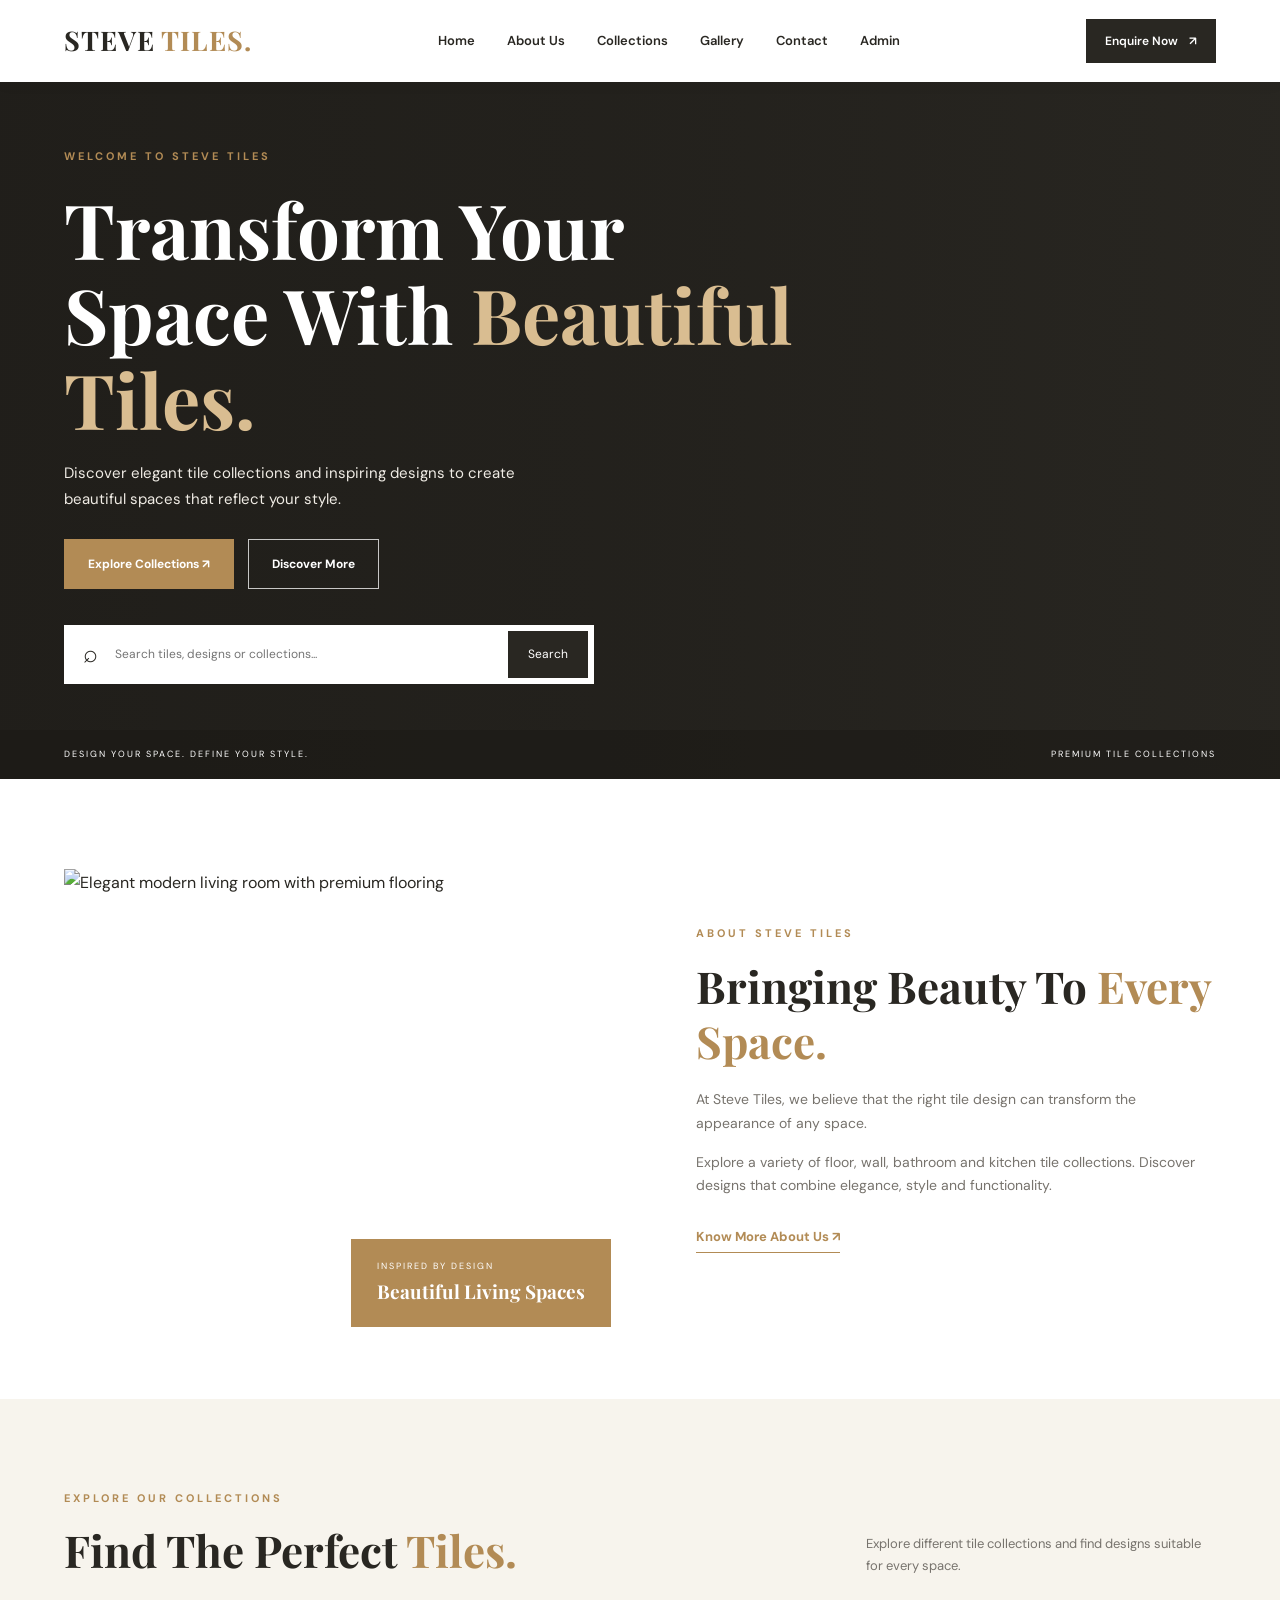
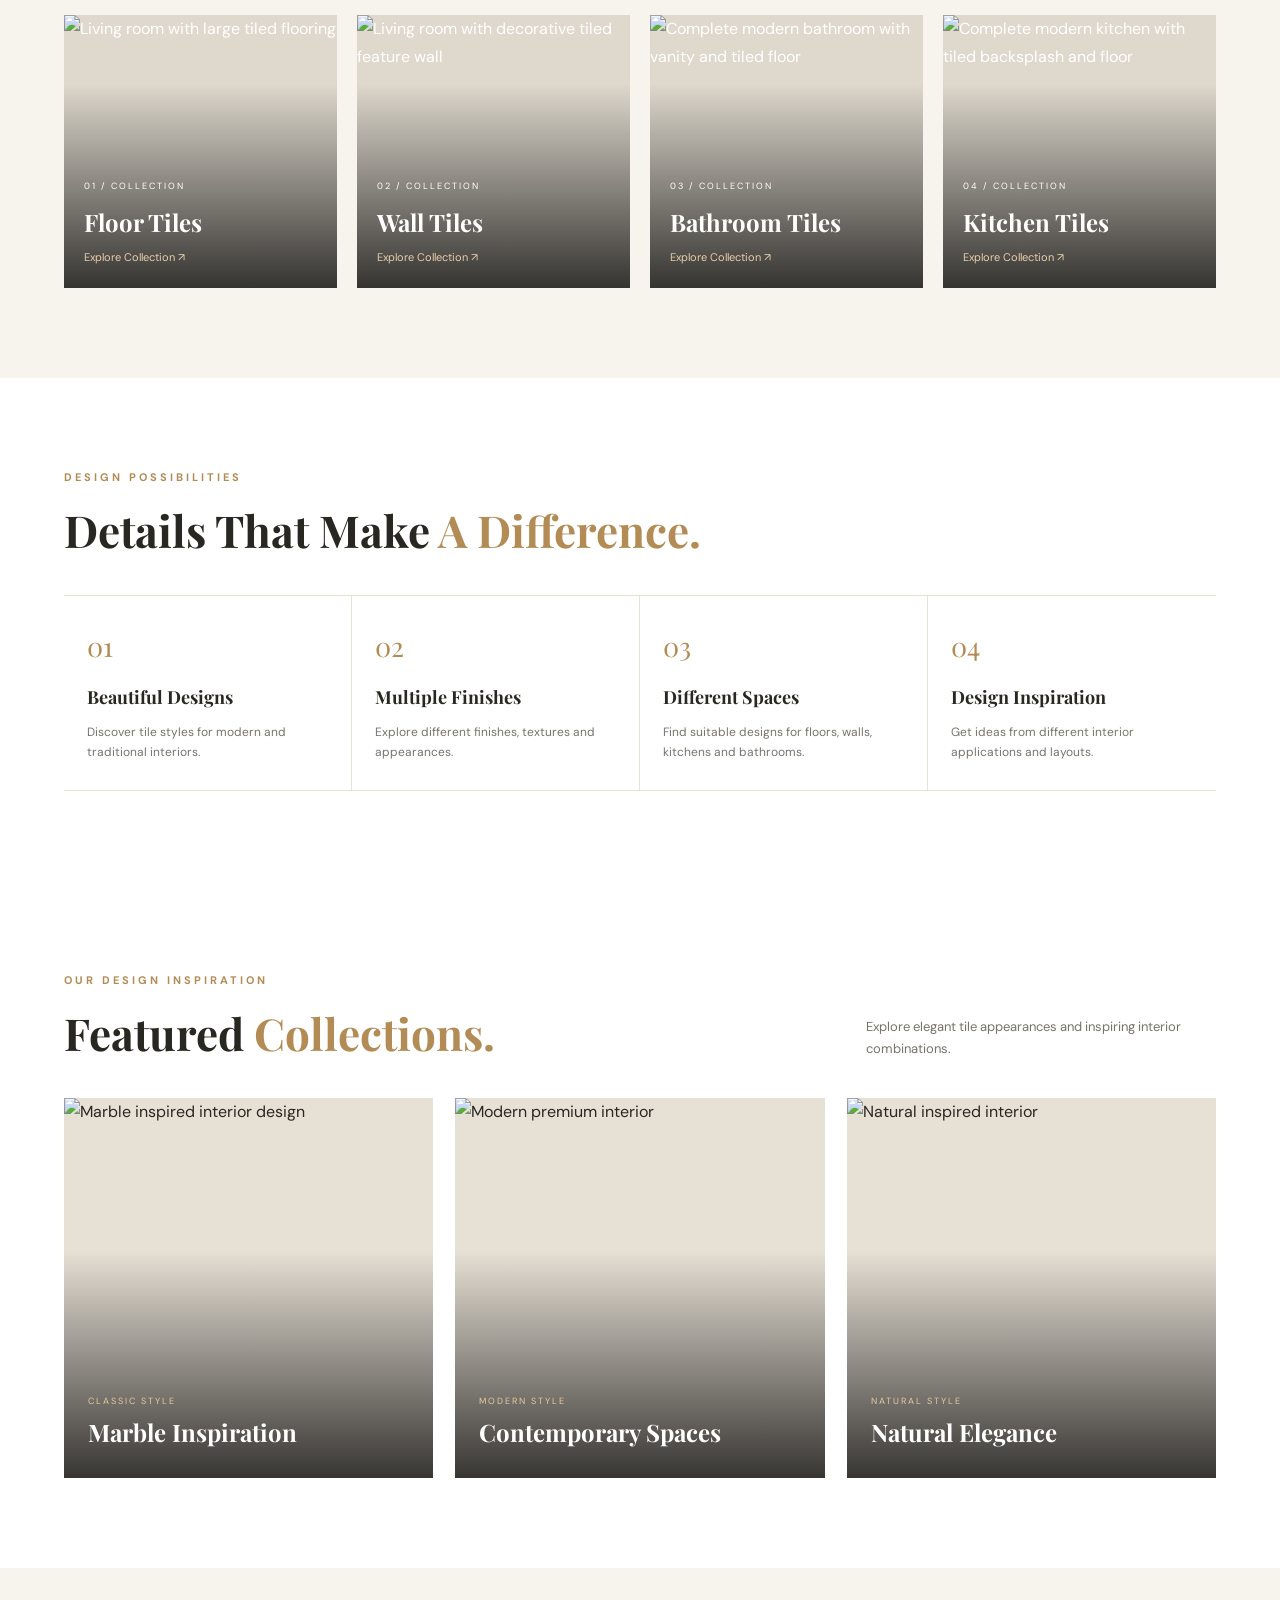
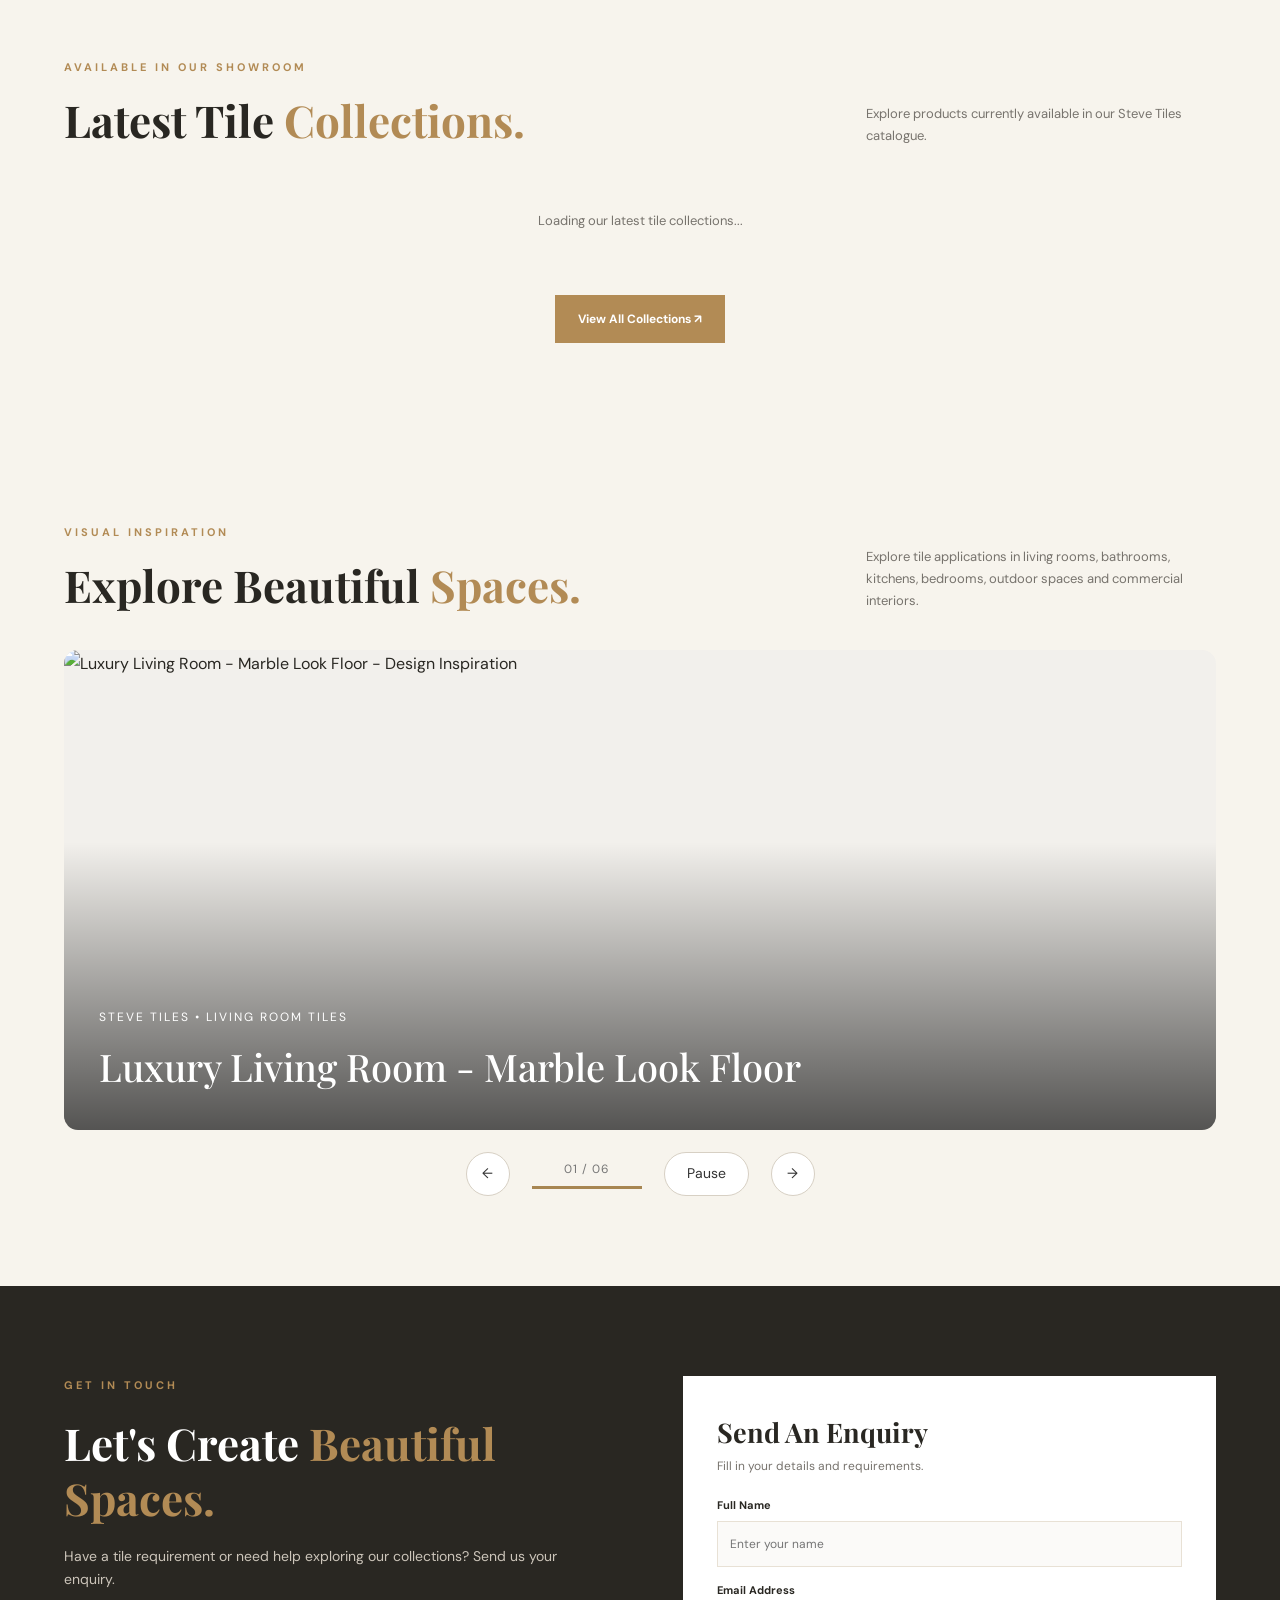
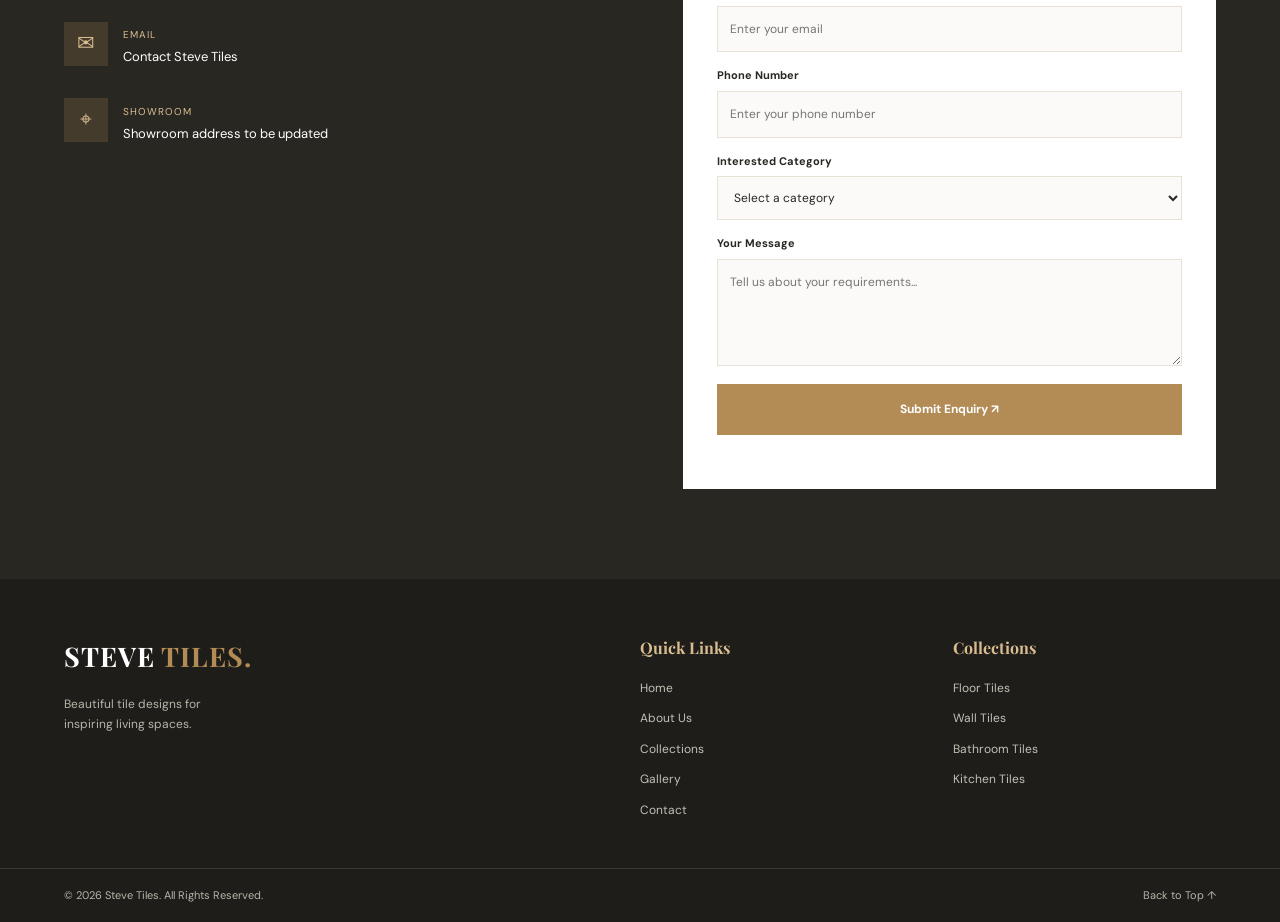
==== commit 4639284b: "Update Steve Tiles Studio website" ====
--- a/index.html
+++ b/index.html
@@ -1,3 +1,4 @@
+
 <!DOCTYPE html>
 <html lang="en">
 <head>
@@ -7,22 +8,252 @@
     <title>Steve Tiles | Explore Beautiful Spaces</title>
 
     <link rel="stylesheet" href="style.css">
-
     <link rel="preconnect" href="https://fonts.googleapis.com">
     <link rel="preconnect" href="https://fonts.gstatic.com" crossorigin>
-
     <link href="https://fonts.googleapis.com/css2?family=DM+Sans:wght@400;500;600;700&family=Playfair+Display:wght@500;600;700&display=swap" rel="stylesheet">
+
+    <style>
+        /* PREMIUM GALLERY */
+        .gallery-slider {
+            width: 100%;
+        }
+
+        .gallery-slider-grid {
+            position: relative;
+            width: 100%;
+            min-height: 430px;
+            display: block !important;
+            overflow: hidden;
+            border-radius: 14px;
+            background: #f2f0ec;
+        }
+
+        .gallery-slide {
+            display: none;
+            position: relative;
+            width: 100%;
+            height: 480px;
+            overflow: hidden;
+            cursor: pointer;
+        }
+
+        .gallery-slide.active {
+            display: block;
+            animation: galleryFade 0.7s ease;
+        }
+
+       
+.gallery-slide img {
+    width: 100%;
+    height: 100%;
+    display: block;
+    object-fit: cover;
+    object-position: center;
+    image-rendering: auto;
+    transition: transform 0.7s ease;
+}
+
+
+        .gallery-slide:hover img {
+            transform: scale(1.035);
+        }
+
+        .gallery-slide::after {
+            content: "";
+            position: absolute;
+            inset: 40% 0 0;
+            background: linear-gradient(transparent, rgba(0,0,0,0.65));
+            pointer-events: none;
+        }
+
+        .gallery-slide-caption {
+            position: absolute;
+            z-index: 2;
+            left: 35px;
+            bottom: 30px;
+            color: #fff;
+        }
+
+        .gallery-slide-caption span {
+            display: block;
+            font-size: 12px;
+            letter-spacing: 2px;
+            margin-bottom: 8px;
+            text-transform: uppercase;
+        }
+
+        .gallery-slide-caption h3 {
+            margin: 0;
+            font-family: 'Playfair Display', serif;
+            font-size: clamp(24px, 4vw, 38px);
+            font-weight: 500;
+        }
+
+        .gallery-controls {
+            display: flex;
+            align-items: center;
+            justify-content: center;
+            gap: 22px;
+            margin-top: 22px;
+        }
+
+        .gallery-controls button {
+            min-width: 44px;
+            height: 44px;
+            padding: 0 14px;
+            border: 1px solid #d7d0c4;
+            border-radius: 50px;
+            background: #fff;
+            color: #333;
+            font-family: 'DM Sans', sans-serif;
+            font-size: 14px;
+            cursor: pointer;
+            transition: 0.25s ease;
+        }
+
+        .gallery-controls button:hover {
+            background: #a78652;
+            color: #fff;
+            border-color: #a78652;
+        }
+
+        .gallery-controls button:disabled {
+            opacity: 0.4;
+            cursor: not-allowed;
+        }
+
+        .gallery-controls #galleryPlayPause {
+            min-width: 85px;
+        }
+
+        .gallery-slide-info {
+            width: 110px;
+            text-align: center;
+        }
+
+        #galleryCounter {
+            display: block;
+            margin-bottom: 7px;
+            color: #777;
+            font-size: 12px;
+            letter-spacing: 1px;
+        }
+
+        .gallery-progress {
+            width: 100%;
+            height: 3px;
+            overflow: hidden;
+            background: #e4e0d8;
+        }
+
+        #galleryProgress {
+            width: 0%;
+            height: 100%;
+            background: #a78652;
+        }
+
+        .gallery-empty-message {
+            padding: 70px 20px;
+            text-align: center;
+            color: #777;
+        }
+
+        /* LIGHTBOX */
+        .gallery-lightbox {
+            position: fixed;
+            z-index: 99999;
+            inset: 0;
+            display: none;
+            align-items: center;
+            justify-content: center;
+            padding: 25px;
+            background: rgba(0,0,0,0.92);
+        }
+
+        .gallery-lightbox.open {
+            display: flex;
+        }
+
+        .gallery-lightbox img {
+            max-width: 92%;
+            max-height: 85vh;
+            object-fit: contain;
+            border-radius: 5px;
+        }
+
+        .gallery-lightbox-close {
+            position: absolute;
+            top: 20px;
+            right: 30px;
+            border: none;
+            background: transparent;
+            color: white;
+            font-size: 38px;
+            cursor: pointer;
+        }
+
+        @keyframes galleryFade {
+            from {
+                opacity: 0;
+                transform: translateY(8px);
+            }
+            to {
+                opacity: 1;
+                transform: translateY(0);
+            }
+        }
+
+        @media (max-width: 768px) {
+            .gallery-slider-grid {
+                min-height: 300px;
+            }
+
+            .gallery-slide {
+                height: 340px;
+            }
+
+            .gallery-slide-caption {
+                left: 20px;
+                bottom: 22px;
+            }
+
+            .gallery-controls {
+                gap: 10px;
+            }
+
+            .gallery-controls button {
+                min-width: 38px;
+                height: 38px;
+                padding: 0 10px;
+            }
+
+            .gallery-controls #galleryPlayPause {
+                min-width: 72px;
+            }
+
+            .gallery-slide-info {
+                width: 75px;
+            }
+        }
+
+        @media (max-width: 480px) {
+            .gallery-slide {
+                height: 270px;
+            }
+
+            .gallery-controls {
+                gap: 7px;
+            }
+        }
+    </style>
 </head>
 
 <body>
 
-<!-- HEADER -->
 <header class="header">
     <div class="container navbar">
 
-        <a href="index.html" class="logo">
-            STEVE <span>TILES.</span>
-        </a>
+        <a href="index.html" class="logo">STEVE <span>TILES.</span></a>
 
         <button class="menu-toggle" id="menuToggle"
                 aria-label="Open navigation" aria-expanded="false">
@@ -35,7 +266,7 @@
             <a href="#collections">Collections</a>
             <a href="#gallery">Gallery</a>
             <a href="#contact">Contact</a>
-        </nav>
+<a href="admin-dashboard.html">Admin</a>        </nav>
 
         <a href="#contact" class="header-button">
             Enquire Now <span>↗</span>
@@ -46,7 +277,7 @@
 
 <main>
 
-<!-- HERO WITH AUTOMATIC SLIDESHOW -->
+<!-- HERO -->
 <section class="hero" id="home">
 
     <div class="hero-slides" aria-hidden="true">
@@ -72,6 +303,7 @@
         </p>
 
         <div class="hero-actions">
+
             <a href="#collections" class="btn btn-gold">
                 Explore Collections <span>↗</span>
             </a>
@@ -79,9 +311,11 @@
             <a href="#about" class="btn btn-outline">
                 Discover More
             </a>
+
         </div>
 
         <form class="hero-search" id="homeSearchForm">
+
             <span class="search-icon">⌕</span>
 
             <input
@@ -92,6 +326,7 @@
             >
 
             <button type="submit">Search</button>
+
         </form>
 
     </div>
@@ -109,6 +344,7 @@
     <div class="container about-grid">
 
         <div class="about-visual">
+
             <img
                 src="https://images.unsplash.com/photo-1600210492486-724fe5c67fb0?auto=format&fit=crop&w=1000&q=85"
                 alt="Elegant modern living room with premium flooring"
@@ -119,6 +355,7 @@
                 <span>INSPIRED BY DESIGN</span>
                 <strong>Beautiful Living Spaces</strong>
             </div>
+
         </div>
 
         <div class="about-content">
@@ -172,64 +409,72 @@
 
         <div class="category-grid">
 
-    <!-- FLOOR TILES: Living room -->
-    <a href="products.html?category=floor" class="category-card">
-        <img
-            src="https://ssl.cdn-redfin.com/photo/77/mbphotov3/992/genMid.226044992_0.jpg"
-            alt="Living room with large tiled flooring"
-            loading="lazy"
-        >
-        <div class="category-info">
-            <span>01 / COLLECTION</span>
-            <h3>Floor Tiles</h3>
-            <p>Explore Collection ↗</p>
-        </div>
-    </a>
-
-    <!-- WALL TILES: Feature wall living room -->
-    <a href="products.html?category=wall" class="category-card">
-        <img
-            src="https://cdn11.bigcommerce.com/s-4990d/images/stencil/2560w/products/31035/49163/60-326_8x8_Form_Sand_Deco_Blend_Porcelain__Tile_Lifestyle_-_Copy__32688.1641303367.jpg?c=2"
-            alt="Living room with decorative tiled feature wall"
-            loading="lazy"
-        >
-        <div class="category-info">
-            <span>02 / COLLECTION</span>
-            <h3>Wall Tiles</h3>
-            <p>Explore Collection ↗</p>
-        </div>
-    </a>
-
-    <!-- BATHROOM TILES: Complete bathroom -->
-    <a href="products.html?category=bathroom" class="category-card">
-    <img
-        src="https://images.unsplash.com/photo-1758239873506-82d0e76244f6?auto=format&fit=crop&w=1000&q=85"
-        alt="Complete modern bathroom with vanity and tiled floor"
-        loading="eager"
-        onerror="this.onerror=null;this.src='https://images.unsplash.com/photo-1600566753190-17f0baa2a6c3?auto=format&fit=crop&w=1000&q=85';"
-    >
-    <div class="category-info">
-        <span>03 / COLLECTION</span>
-        <h3>Bathroom Tiles</h3>
-        <p>Explore Collection ↗</p>
-    </div>
-</a>
-
-    <!-- KITCHEN TILES: Complete kitchen -->
-    <a href="products.html?category=kitchen" class="category-card">
-        <img
-            src="https://www.in2assets.co.za/uploads/users/12397/3848/image_exclusive-mansion-with-golf-course-and-sea-views_ri2wGotmMzLd.jpg"
-            alt="Complete modern kitchen with tiled backsplash and floor"
-            loading="lazy"
-        >
-        <div class="category-info">
-            <span>04 / COLLECTION</span>
-            <h3>Kitchen Tiles</h3>
-            <p>Explore Collection ↗</p>
-        </div>
-    </a>
-
-</div>
+            <a href="products.html?category=floor" class="category-card">
+
+                <img
+                    src="https://ssl.cdn-redfin.com/photo/77/mbphotov3/992/genMid.226044992_0.jpg"
+                    alt="Living room with large tiled flooring"
+                    loading="lazy"
+                >
+
+                <div class="category-info">
+                    <span>01 / COLLECTION</span>
+                    <h3>Floor Tiles</h3>
+                    <p>Explore Collection ↗</p>
+                </div>
+
+            </a>
+
+            <a href="products.html?category=wall" class="category-card">
+
+                <img
+                    src="https://cdn11.bigcommerce.com/s-4990d/images/stencil/2560w/products/31035/49163/60-326_8x8_Form_Sand_Deco_Blend_Porcelain__Tile_Lifestyle_-_Copy__32688.1641303367.jpg?c=2"
+                    alt="Living room with decorative tiled feature wall"
+                    loading="lazy"
+                >
+
+                <div class="category-info">
+                    <span>02 / COLLECTION</span>
+                    <h3>Wall Tiles</h3>
+                    <p>Explore Collection ↗</p>
+                </div>
+
+            </a>
+
+            <a href="products.html?category=bathroom" class="category-card">
+
+                <img
+                    src="https://images.unsplash.com/photo-1758239873506-82d0e76244f6?auto=format&fit=crop&w=1000&q=85"
+                    alt="Complete modern bathroom with vanity and tiled floor"
+                    loading="lazy"
+                    onerror="this.onerror=null;this.src='https://images.unsplash.com/photo-1600566753190-17f0baa2a6c3?auto=format&fit=crop&w=1000&q=85';"
+                >
+
+                <div class="category-info">
+                    <span>03 / COLLECTION</span>
+                    <h3>Bathroom Tiles</h3>
+                    <p>Explore Collection ↗</p>
+                </div>
+
+            </a>
+
+            <a href="products.html?category=kitchen" class="category-card">
+
+                <img
+                    src="https://www.in2assets.co.za/uploads/users/12397/3848/image_exclusive-mansion-with-golf-course-and-sea-views_ri2wGotmMzLd.jpg"
+                    alt="Complete modern kitchen with tiled backsplash and floor"
+                    loading="lazy"
+                >
+
+                <div class="category-info">
+                    <span>04 / COLLECTION</span>
+                    <h3>Kitchen Tiles</h3>
+                    <p>Explore Collection ↗</p>
+                </div>
+
+            </a>
+
+        </div>
 
     </div>
 
@@ -241,10 +486,12 @@
     <div class="container">
 
         <div class="section-heading">
+
             <div>
                 <p class="section-label">DESIGN POSSIBILITIES</p>
                 <h2>Details That Make <span>A Difference.</span></h2>
             </div>
+
         </div>
 
         <div class="design-grid">
@@ -301,39 +548,48 @@
         <div class="featured-grid">
 
             <article class="featured-card">
+
                 <img
                     src="https://images.unsplash.com/photo-1600607687920-4e2a09cf159d?auto=format&fit=crop&w=900&q=85"
                     alt="Marble inspired interior design"
                     loading="lazy"
                 >
+
                 <div class="featured-info">
                     <span>CLASSIC STYLE</span>
                     <h3>Marble Inspiration</h3>
                 </div>
+
             </article>
 
             <article class="featured-card">
+
                 <img
                     src="https://images.unsplash.com/photo-1600607687939-ce8a6c25118c?auto=format&fit=crop&w=900&q=85"
                     alt="Modern premium interior"
                     loading="lazy"
                 >
+
                 <div class="featured-info">
                     <span>MODERN STYLE</span>
                     <h3>Contemporary Spaces</h3>
                 </div>
+
             </article>
 
             <article class="featured-card">
+
                 <img
                     src="https://images.unsplash.com/photo-1600566753190-17f0baa2a6c3?auto=format&fit=crop&w=900&q=85"
                     alt="Natural inspired interior"
                     loading="lazy"
                 >
+
                 <div class="featured-info">
                     <span>NATURAL STYLE</span>
                     <h3>Natural Elegance</h3>
                 </div>
+
             </article>
 
         </div>
@@ -342,54 +598,96 @@
 
 </section>
 
-<!-- GALLERY -->
-<!-- GALLERY -->
+<!-- LATEST PRODUCTS FROM MYSQL -->
+<section class="home-products section-padding" id="latestProducts">
+
+    <div class="container">
+
+        <div class="section-heading">
+
+            <div>
+                <p class="section-label">AVAILABLE IN OUR SHOWROOM</p>
+                <h2>Latest Tile <span>Collections.</span></h2>
+            </div>
+
+            <p>
+                Explore products currently available in our
+                Steve Tiles catalogue.
+            </p>
+
+        </div>
+
+        <div id="homeProductsMessage"
+             class="home-products-message"
+             aria-live="polite">
+            Loading our latest tile collections...
+        </div>
+
+        <div class="home-products-grid" id="homeProductsGrid"></div>
+
+        <div class="home-products-action">
+            <a href="products.html" class="btn btn-gold">
+                View All Collections ↗
+            </a>
+        </div>
+
+    </div>
+
+</section>
+
+<!-- PREMIUM AUTO GALLERY -->
 <section class="gallery section-padding" id="gallery">
 
     <div class="container">
 
         <div class="section-heading">
+
             <div>
                 <p class="section-label">VISUAL INSPIRATION</p>
                 <h2>Explore Beautiful <span>Spaces.</span></h2>
             </div>
 
             <p>
-                Get inspired by complete interiors featuring
-                beautiful tile designs.
+                Explore tile applications in living rooms, bathrooms, kitchens,
+                bedrooms, outdoor spaces and commercial interiors.
             </p>
-        </div>
-
-        <div class="gallery-grid">
-
-            <!-- LIVING ROOM -->
-            <div class="gallery-item gallery-large">
-                <img
-                    src="https://photos.zillowstatic.com/fp/1976f2b19cf295f7b6c75d14b5bbe014-cc_ft_576.jpg"
-                    alt="Full living room with marble-look tiled flooring"
-                    loading="lazy"
-                >
-                <span>Living Room</span>
+
+        </div>
+
+        <div class="gallery-slider">
+
+            <div class="gallery-slider-grid" id="publicGalleryGrid">
+
+                <p class="gallery-empty-message">
+                    Loading gallery images...
+                </p>
+
             </div>
 
-            <!-- BATHROOM -->
-            <div class="gallery-item">
-                <img
-                    src="https://images.finncdn.no/dynamic/1600w/2026/2/vertical-2/25/5/452/703/915_877450cd-dc40-48ae-97d1-c2ce05b5f23a.jpg"
-                    alt="Complete bathroom with tiled walls, shower and vanity"
-                    loading="lazy"
-                >
-                <span>Bathroom</span>
-            </div>
-
-            <!-- KITCHEN -->
-            <div class="gallery-item">
-                <img
-                    src="https://lid.zoocdn.com/u/1024/768/3596cd815bccc8959e681eb6fcb9607750917a58.jpg"
-                    alt="Complete modern kitchen with tiled backsplash and floor"
-                    loading="lazy"
-                >
-                <span>Kitchen</span>
+            <div class="gallery-controls">
+
+                <button type="button" id="galleryPrev"
+                        aria-label="Previous image">
+                    ←
+                </button>
+
+                <div class="gallery-slide-info">
+                    <span id="galleryCounter">01 / 01</span>
+                    <div class="gallery-progress">
+                        <div id="galleryProgress"></div>
+                    </div>
+                </div>
+
+                <button type="button" id="galleryPlayPause"
+                        aria-label="Pause slideshow">
+                    Pause
+                </button>
+
+                <button type="button" id="galleryNext"
+                        aria-label="Next image">
+                    →
+                </button>
+
             </div>
 
         </div>
@@ -488,6 +786,7 @@
     <div class="container footer-top">
 
         <div class="footer-brand">
+
             <a href="#home" class="logo footer-logo">
                 STEVE <span>TILES.</span>
             </a>
@@ -496,37 +795,810 @@
                 Beautiful tile designs for<br>
                 inspiring living spaces.
             </p>
+
         </div>
 
         <div class="footer-links">
+
             <h4>Quick Links</h4>
             <a href="#home">Home</a>
             <a href="#about">About Us</a>
             <a href="#collections">Collections</a>
             <a href="#gallery">Gallery</a>
             <a href="#contact">Contact</a>
+
         </div>
 
         <div class="footer-links">
+
             <h4>Collections</h4>
             <a href="products.html?category=floor">Floor Tiles</a>
             <a href="products.html?category=wall">Wall Tiles</a>
             <a href="products.html?category=bathroom">Bathroom Tiles</a>
             <a href="products.html?category=kitchen">Kitchen Tiles</a>
+
         </div>
 
     </div>
 
     <div class="footer-bottom">
+
         <div class="container">
             <p>© 2026 Steve Tiles. All Rights Reserved.</p>
             <a href="#home">Back to Top ↑</a>
         </div>
+
     </div>
 
 </footer>
 
-<script src="script.js"></script>
-
+<!-- GALLERY IMAGE LIGHTBOX -->
+<div class="gallery-lightbox" id="galleryLightbox"
+     role="dialog" aria-modal="true"
+     aria-label="Gallery image preview">
+
+    <button type="button" class="gallery-lightbox-close"
+            id="galleryLightboxClose"
+            aria-label="Close image preview">
+        &times;
+    </button>
+
+    <img src="" alt="Expanded gallery image"
+         id="galleryLightboxImage">
+
+</div>
+
+<!-- PUBLIC GALLERY JAVASCRIPT -->
+<script>
+
+const GALLERY_API = "http://127.0.0.1:5000";
+const GALLERY_INTERVAL = 5000;
+
+/* BUILT-IN GALLERY IMAGES */
+
+const defaultGalleryImages = [
+
+    {
+        title: "Luxury Living Room - Marble Look Floor",
+        category: "LIVING ROOM TILES",
+        image_path: "https://activehomecentre.com/cdn/shop/files/10-FLR-2448-FSB-000003_3_1800x1800.png?v=1778947026"
+    },
+
+    {
+        title: "Modern Bathroom - Grey Stone Tiles",
+        category: "BATHROOM TILES",
+        image_path: "https://media.adeo.com/media/4895792/media.jpg"
+    },
+
+    {
+        title: "Contemporary Kitchen - Porcelain Floor Tiles",
+        category: "KITCHEN TILES",
+        image_path: "https://media.adeo.com/media/4902203/media.jpg"
+    },
+
+    {
+        title: "Elegant Bedroom - Marble Effect Flooring",
+        category: "BEDROOM TILES",
+        image_path: "https://www.adiconceramica.co.in/uploads/products/1721822232.-belisimo-p.jpg"
+    },
+
+    {
+        title: "Outdoor Patio - Stone Effect Anti-Slip Tiles",
+        category: "OUTDOOR TILES",
+        image_path: "https://reflex-boutique.fr/99483-medium_default/carrelage-sol-exterieur-effet-pierre-thebes-gris-r11-408x662-cm.jpg"
+    },
+
+    {
+        title: "Commercial Lobby - Large Format Floor Tiles",
+        category: "COMMERCIAL TILES",
+        image_path: "https://ilexceramica.com/uploads/pages/Dynimg_698bf604a13a2.webp"
+    }
+
+];
+
+let publicGalleryImages = [];
+let currentGalleryIndex = 0;
+let galleryTimer = null;
+let galleryProgressTimer = null;
+let galleryIsPlaying = true;
+
+const galleryGrid = document.getElementById("publicGalleryGrid");
+const galleryCounter = document.getElementById("galleryCounter");
+const galleryProgress = document.getElementById("galleryProgress");
+const galleryPlayPause = document.getElementById("galleryPlayPause");
+const galleryControls = document.querySelector(".gallery-controls");
+
+const galleryLightbox = document.getElementById("galleryLightbox");
+const galleryLightboxImage = document.getElementById("galleryLightboxImage");
+
+/* SAFE TEXT */
+
+function escapeGalleryText(value) {
+
+    return String(value || "").replace(/[&<>"']/g, character => ({
+        "&": "&amp;",
+        "<": "&lt;",
+        ">": "&gt;",
+        '"': "&quot;",
+        "'": "&#39;"
+    })[character]);
+
+}
+
+/* IMAGE URL */
+
+function getGalleryImageUrl(image) {
+
+    const path = String(image.image || image.image_path || "");
+
+    if (!path) return "";
+
+    if (path.startsWith("http://") ||
+        path.startsWith("https://")) {
+        return path;
+    }
+
+    return `${GALLERY_API}/${path.replace(/^\/+/, "")}`;
+}
+
+/* LOAD DEFAULT AND ADMIN IMAGES */
+
+async function loadPublicGallery() {
+
+    // Built-in images are available even if the backend is offline.
+    publicGalleryImages = [...defaultGalleryImages];
+
+    try {
+
+        const response = await fetch(
+            `${GALLERY_API}/api/gallery`,
+            { cache: "no-store" }
+        );
+
+        if (response.ok) {
+
+            const result = await response.json();
+
+            if (result.status === "success" &&
+                Array.isArray(result.images)) {
+
+                const adminImages = result.images.map(image => ({
+                    ...image,
+                    category: "STEVE TILES SHOWROOM"
+                }));
+
+                // Admin uploads appear before built-in gallery images.
+                publicGalleryImages = [
+                    ...adminImages,
+                    ...defaultGalleryImages
+                ];
+
+            }
+
+        }
+
+    } catch (error) {
+
+        console.log("Using built-in gallery images.", error);
+
+    }
+
+    currentGalleryIndex = 0;
+
+    renderPublicGallery();
+
+    if (publicGalleryImages.length > 1) {
+
+        galleryControls.style.display = "flex";
+        galleryPlayPause.style.display = "inline-block";
+
+        document.getElementById("galleryPrev").disabled = false;
+        document.getElementById("galleryNext").disabled = false;
+
+        startGallerySlideshow();
+
+    }
+
+}
+
+/* DISPLAY GALLERY */
+
+function renderPublicGallery() {
+
+    galleryGrid.innerHTML = publicGalleryImages.map((image, index) => {
+
+        const title = escapeGalleryText(
+  image.title || "Elegant Showroom Tile Collection"
+        );
+
+        const category = escapeGalleryText(
+            image.category || "DESIGN INSPIRATION"
+        );
+
+        return `
+
+            <div class="gallery-slide ${index === 0 ? "active" : ""}"
+                 data-gallery-index="${index}"
+                 role="button"
+                 tabindex="0"
+                 aria-label="View ${title}">
+
+                <img
+                    src="${escapeGalleryText(getGalleryImageUrl(image))}"
+                    alt="${title} - Design Inspiration"
+                    loading="${index === 0 ? "eager" : "lazy"}"
+                >
+
+                <div class="gallery-slide-caption">
+
+                    <span>STEVE TILES • ${category}</span>
+
+                    <h3>${title}</h3>
+
+                </div>
+
+            </div>
+
+        `;
+
+    }).join("");
+
+    updateGalleryCounter();
+    attachGalleryImageEvents();
+
+}
+
+/* CHANGE IMAGE */
+
+function showGallerySlide(index) {
+
+    if (!publicGalleryImages.length) return;
+
+    currentGalleryIndex =
+        (index + publicGalleryImages.length) % publicGalleryImages.length;
+
+    document.querySelectorAll(".gallery-slide").forEach((slide, i) => {
+
+        slide.classList.toggle(
+            "active",
+            i === currentGalleryIndex
+        );
+
+    });
+
+    updateGalleryCounter();
+
+    if (galleryIsPlaying) {
+        resetGalleryProgress();
+    }
+
+}
+
+function updateGalleryCounter() {
+
+    const current = String(currentGalleryIndex + 1).padStart(2, "0");
+    const total = String(publicGalleryImages.length).padStart(2, "0");
+
+    galleryCounter.textContent = `${current} / ${total}`;
+
+}
+
+function nextGallerySlide() {
+    showGallerySlide(currentGalleryIndex + 1);
+}
+
+function previousGallerySlide() {
+    showGallerySlide(currentGalleryIndex - 1);
+}
+
+/* AUTOMATIC SLIDESHOW */
+
+function startGallerySlideshow() {
+
+    stopGallerySlideshow();
+
+    galleryIsPlaying = true;
+
+    galleryPlayPause.textContent = "Pause";
+
+    galleryPlayPause.setAttribute(
+        "aria-label",
+        "Pause slideshow"
+    );
+
+    galleryTimer = setInterval(() => {
+        nextGallerySlide();
+    }, GALLERY_INTERVAL);
+
+    resetGalleryProgress();
+
+}
+
+function stopGallerySlideshow() {
+
+    clearInterval(galleryTimer);
+    clearInterval(galleryProgressTimer);
+
+    galleryTimer = null;
+    galleryProgressTimer = null;
+
+}
+
+function resetGalleryProgress() {
+
+    clearInterval(galleryProgressTimer);
+
+    galleryProgress.style.transition = "none";
+    galleryProgress.style.width = "0%";
+
+    if (!galleryIsPlaying) return;
+
+    requestAnimationFrame(() => {
+
+        galleryProgress.style.transition =
+            `width ${GALLERY_INTERVAL}ms linear`;
+
+        galleryProgress.style.width = "100%";
+
+    });
+
+}
+
+/* PLAY AND PAUSE */
+
+function toggleGallerySlideshow() {
+
+    if (galleryIsPlaying) {
+
+        galleryIsPlaying = false;
+
+        stopGallerySlideshow();
+
+        galleryPlayPause.textContent = "Play";
+
+        galleryPlayPause.setAttribute(
+            "aria-label",
+            "Play slideshow"
+        );
+
+        galleryProgress.style.transition = "none";
+        galleryProgress.style.width = "0%";
+
+    } else {
+
+        startGallerySlideshow();
+
+    }
+
+}
+
+/* IMAGE CLICK EVENTS */
+
+function attachGalleryImageEvents() {
+
+    document.querySelectorAll(".gallery-slide").forEach(slide => {
+
+        slide.addEventListener("click", () => {
+
+            const index = Number(slide.dataset.galleryIndex);
+            openGalleryLightbox(index);
+
+        });
+
+        slide.addEventListener("keydown", event => {
+
+            if (event.key === "Enter" || event.key === " ") {
+
+                event.preventDefault();
+
+                const index = Number(slide.dataset.galleryIndex);
+                openGalleryLightbox(index);
+
+            }
+
+        });
+
+    });
+
+}
+
+/* IMAGE LIGHTBOX */
+
+function openGalleryLightbox(index) {
+
+    const image = publicGalleryImages[index];
+
+    if (!image) return;
+
+    galleryLightboxImage.src = getGalleryImageUrl(image);
+
+    galleryLightboxImage.alt =
+        image.title || "Steve Tiles gallery image";
+
+    galleryLightbox.classList.add("open");
+
+    document.body.style.overflow = "hidden";
+
+}
+
+function closeGalleryLightbox() {
+
+    galleryLightbox.classList.remove("open");
+    document.body.style.overflow = "";
+
+}
+
+document.getElementById("galleryLightboxClose")
+    .addEventListener("click", closeGalleryLightbox);
+
+galleryLightbox.addEventListener("click", event => {
+
+    if (event.target === galleryLightbox) {
+        closeGalleryLightbox();
+    }
+
+});
+
+document.addEventListener("keydown", event => {
+
+    if (event.key === "Escape") {
+        closeGalleryLightbox();
+    }
+
+});
+
+/* NEXT AND PREVIOUS BUTTONS */
+
+document.getElementById("galleryNext")
+    .addEventListener("click", () => {
+
+        nextGallerySlide();
+
+        if (galleryIsPlaying) {
+            startGallerySlideshow();
+        }
+
+    });
+
+document.getElementById("galleryPrev")
+    .addEventListener("click", () => {
+
+        previousGallerySlide();
+
+        if (galleryIsPlaying) {
+            startGallerySlideshow();
+        }
+
+    });
+
+galleryPlayPause.addEventListener(
+    "click",
+    toggleGallerySlideshow
+);
+
+/* START GALLERY */
+
+document.addEventListener(
+    "DOMContentLoaded",
+    loadPublicGallery
+);
+
+</script>
+
+
+<!-- DYNAMIC WEBSITE SETTINGS -->
+<script>
+const SETTINGS_API = "http://127.0.0.1:5000";
+
+function publicAssetUrl(path) {
+    if (!path) return "";
+    if (/^https?:\/\//i.test(path)) return path;
+    return `${SETTINGS_API}/${String(path).replace(/^\/+/, "")}`;
+}
+
+function setText(selector, value) {
+    const element = document.querySelector(selector);
+    if (element && value) element.textContent = value;
+}
+
+async function loadPublicWebsiteSettings() {
+    try {
+        const response = await fetch(
+            `${SETTINGS_API}/api/settings/general`,
+            { cache: "no-store" }
+        );
+
+        const result = await response.json();
+
+        if (result.status === "success" && result.settings) {
+            const s = result.settings;
+
+            // Website name
+            if (s.website_name) {
+                document.title = s.website_name + " | Explore Beautiful Spaces";
+
+                document.querySelectorAll(".logo").forEach(logo => {
+                    logo.textContent = s.website_name.toUpperCase() + ".";
+                });
+            }
+
+            // General description
+            if (s.description) {
+                setText(".about-content > p:nth-of-type(2)", s.description);
+
+                const metaDescription =
+                    document.querySelector('meta[name="description"]');
+
+                if (metaDescription) {
+                    metaDescription.content = s.description;
+                }
+            }
+
+            // General tagline
+            if (s.tagline) {
+                setText(".hero-description", s.tagline);
+            }
+
+            // Website status
+            if (s.website_status === "maintenance") {
+                document.body.innerHTML = `
+                    <main style="
+                        min-height:100vh;
+                        display:flex;
+                        align-items:center;
+                        justify-content:center;
+                        text-align:center;
+                        padding:25px;
+                        font-family:Arial,sans-serif;
+                        background:#f6f3ee;
+                    ">
+                        <div>
+                            <h1>Steve Tiles</h1>
+                            <h2>We'll Be Back Soon!</h2>
+                            <p>Our website is temporarily under maintenance.</p>
+                            <p>Please contact our showroom for assistance.</p>
+                        </div>
+                    </main>
+                `;
+                return;
+            }
+        }
+
+    } catch (error) {
+        console.error("General settings error:", error);
+    }
+
+    await loadExtraPublicSettings();
+}
+
+async function loadExtraPublicSettings() {
+    try {
+        const response = await fetch(
+            `${SETTINGS_API}/api/settings/extra`,
+            { cache: "no-store" }
+        );
+
+        const result = await response.json();
+
+        if (result.status !== "success" || !result.settings) return;
+
+        const s = result.settings;
+
+        // BRANDING COLOURS
+        if (s.primary_color) {
+            document.documentElement.style.setProperty(
+                "--primary-color", s.primary_color
+            );
+        }
+
+        if (s.secondary_color) {
+            document.documentElement.style.setProperty(
+                "--secondary-color", s.secondary_color
+            );
+        }
+
+        // LOGO IMAGE
+        if (s.logo_url) {
+            document.querySelectorAll(".logo").forEach(logo => {
+                const img = document.createElement("img");
+                img.src = publicAssetUrl(s.logo_url);
+                img.alt = "Steve Tiles";
+                img.style.maxHeight = "55px";
+                img.style.maxWidth = "180px";
+                img.style.objectFit = "contain";
+                logo.replaceChildren(img);
+            });
+        }
+
+        // FAVICON
+        if (s.favicon_url) {
+            let favicon = document.querySelector("link[rel='icon']");
+
+            if (!favicon) {
+                favicon = document.createElement("link");
+                favicon.rel = "icon";
+                document.head.appendChild(favicon);
+            }
+
+            favicon.href = publicAssetUrl(s.favicon_url);
+        }
+
+        // HOMEPAGE TITLE
+        if (s.home_title) {
+            setText(".hero-content h1", s.home_title);
+        }
+
+        // HOMEPAGE SUBTITLE
+        if (s.home_subtitle) {
+            setText(".hero-content .eyebrow", s.home_subtitle);
+        }
+
+        // HOMEPAGE DESCRIPTION
+        if (s.home_description) {
+            setText(".hero-description", s.home_description);
+        }
+
+        // HOMEPAGE BANNER
+        if (s.home_banner_url) {
+            const firstSlide = document.querySelector(".slide-one");
+
+            if (firstSlide) {
+                firstSlide.style.backgroundImage =
+                    `url("${publicAssetUrl(s.home_banner_url)}")`;
+                firstSlide.style.backgroundSize = "cover";
+                firstSlide.style.backgroundPosition = "center";
+            }
+        }
+
+        // CONTACT INFORMATION
+        const contactContent =
+            document.querySelector(".contact-content");
+
+        if (contactContent) {
+            const details =
+                contactContent.querySelectorAll(".contact-detail");
+
+            // Email
+            if (s.email && details[0]) {
+                const emailParagraph = details[0].querySelector("p");
+                emailParagraph.replaceChildren();
+
+                const emailLink = document.createElement("a");
+                emailLink.href = "mailto:" + s.email;
+                emailLink.textContent = s.email;
+
+                emailParagraph.appendChild(emailLink);
+            }
+
+            // Address
+            if (s.address && details[1]) {
+                details[1].querySelector("p").textContent = s.address;
+            }
+
+            // Phone
+            if (s.phone) {
+                const phone = document.createElement("div");
+                phone.className = "contact-detail";
+
+                const icon = document.createElement("span");
+                icon.textContent = "☎";
+
+                const content = document.createElement("div");
+                const label = document.createElement("small");
+                label.textContent = "PHONE";
+
+                const paragraph = document.createElement("p");
+                const link = document.createElement("a");
+                link.href = "tel:" + s.phone;
+                link.textContent = s.phone;
+
+                paragraph.appendChild(link);
+                content.append(label, paragraph);
+                phone.append(icon, content);
+                contactContent.appendChild(phone);
+            }
+
+            // WhatsApp
+            if (s.whatsapp) {
+                const whatsapp = document.createElement("a");
+                whatsapp.href =
+                    "https://wa.me/" + s.whatsapp.replace(/\D/g, "");
+
+                whatsapp.target = "_blank";
+                whatsapp.rel = "noopener noreferrer";
+                whatsapp.textContent = "Chat with us on WhatsApp ↗";
+                whatsapp.style.display = "inline-block";
+                whatsapp.style.marginTop = "15px";
+
+                contactContent.appendChild(whatsapp);
+            }
+
+            // BUSINESS HOURS
+            if (
+                s.opening_time ||
+                s.closing_time ||
+                s.working_days ||
+                s.holiday_note
+            ) {
+                const hours = document.createElement("div");
+                hours.className = "contact-detail";
+
+                const icon = document.createElement("span");
+                icon.textContent = "◷";
+
+                const content = document.createElement("div");
+                const label = document.createElement("small");
+                label.textContent = "SHOWROOM HOURS";
+
+                const paragraph = document.createElement("p");
+
+                const lines = [
+                    s.working_days,
+                    s.opening_time && s.closing_time
+                        ? s.opening_time + " – " + s.closing_time
+                        : "",
+                    s.holiday_note
+                ].filter(Boolean);
+
+                paragraph.textContent = lines.join(" | ");
+
+                content.append(label, paragraph);
+                hours.append(icon, content);
+                contactContent.appendChild(hours);
+            }
+        }
+
+        // SOCIAL MEDIA LINKS
+        const footerBrand =
+            document.querySelector(".footer-brand");
+
+        if (footerBrand) {
+            const socialLinks = [
+                ["Instagram", s.instagram_url],
+                ["Facebook", s.facebook_url],
+                ["YouTube", s.youtube_url],
+                ["Other", s.other_social_url]
+            ].filter(item => item[1]);
+
+            if (socialLinks.length) {
+                const social = document.createElement("div");
+                social.className = "public-social-links";
+                social.style.display = "flex";
+                social.style.flexWrap = "wrap";
+                social.style.gap = "15px";
+                social.style.marginTop = "20px";
+
+                socialLinks.forEach(([name, url]) => {
+                    try {
+                        const parsed = new URL(url);
+
+                        if (!["http:", "https:"].includes(parsed.protocol)) {
+                            return;
+                        }
+
+                        const link = document.createElement("a");
+                        link.href = parsed.href;
+                        link.textContent = name;
+                        link.target = "_blank";
+                        link.rel = "noopener noreferrer";
+
+                        social.appendChild(link);
+                    } catch (error) {
+                        console.warn("Invalid social URL:", url);
+                    }
+                });
+
+                footerBrand.appendChild(social);
+            }
+        }
+
+    } catch (error) {
+        console.error("Extra website settings error:", error);
+    }
+}
+
+// LOAD SETTINGS
+loadPublicWebsiteSettings();
+</script>
 </body>
-</html>+</html>
--- a/style.css
+++ b/style.css
@@ -2,11 +2,18 @@
    STEVE TILES - RESPONSIVE WEBSITE
 ================================= */
 
+
 :root {
     --cream: #f7f4ed;
     --white: #ffffff;
-    --gold: #b28b55;
-    --gold-light: #d9bd91;
+
+    /* Website Settings branding colours */
+    --primary-color: #b28b55;
+    --secondary-color: #d9bd91;
+
+    --gold: var(--primary-color);
+    --gold-light: var(--secondary-color);
+
     --dark: #292722;
     --grey: #77736d;
     --border: #e8e1d5;
@@ -125,7 +132,7 @@
     cursor: pointer;
 }
 
-/* HERO AUTOMATIC IMAGE SLIDESHOW */
+/* HERO SLIDESHOW */
 
 .hero {
     min-height: 650px;
@@ -506,7 +513,7 @@
     font-size: 12px;
 }
 
-/* FEATURED */
+/* FEATURED COLLECTIONS */
 
 .featured {
     background: white;
@@ -561,6 +568,111 @@
 .featured-info h3 {
     font-family: "Playfair Display", serif;
     font-size: 24px;
+}
+
+/* HOMEPAGE MYSQL PRODUCTS */
+
+.home-products {
+    background: var(--cream);
+}
+
+.home-products-message {
+    text-align: center;
+    color: var(--grey);
+    font-size: 13px;
+    padding: 25px 10px;
+}
+
+.home-products-grid {
+    display: grid;
+    grid-template-columns: repeat(3, minmax(0, 1fr));
+    gap: 24px;
+}
+
+.home-product-card {
+    min-width: 0;
+    background: var(--white);
+    border: 1px solid var(--border);
+    transition: transform .3s, box-shadow .3s;
+}
+
+.home-product-card:hover {
+    transform: translateY(-5px);
+    box-shadow: 0 12px 28px rgba(41,39,34,.09);
+}
+
+.home-product-image {
+    height: 245px;
+    overflow: hidden;
+    background: #eee9df;
+}
+
+.home-product-image img {
+    width: 100%;
+    height: 100%;
+    object-fit: cover;
+    transition: transform .5s;
+}
+
+.home-product-card:hover .home-product-image img {
+    transform: scale(1.05);
+}
+
+.home-product-info {
+    padding: 20px;
+}
+
+.home-product-category {
+    display: block;
+    color: var(--gold);
+    font-size: 10px;
+    font-weight: 700;
+    letter-spacing: 1.5px;
+    text-transform: uppercase;
+    margin-bottom: 8px;
+}
+
+.home-product-info h3 {
+    font-family: "Playfair Display", serif;
+    font-size: 20px;
+    line-height: 1.35;
+    margin-bottom: 12px;
+}
+
+.home-product-specs {
+    display: flex;
+    flex-wrap: wrap;
+    gap: 8px;
+    margin-bottom: 16px;
+}
+
+.home-product-specs span {
+    background: var(--cream);
+    color: var(--grey);
+    padding: 5px 9px;
+    font-size: 10px;
+}
+
+.home-product-link {
+    display: inline-block;
+    color: var(--gold);
+    font-size: 12px;
+    font-weight: 700;
+    border-bottom: 1px solid var(--gold);
+    padding-bottom: 4px;
+}
+
+.home-products-action {
+    text-align: center;
+    margin-top: 38px;
+}
+
+.home-products-action .btn {
+    border: none;
+}
+
+.home-products-message.error {
+    color: #a33a32;
 }
 
 /* GALLERY */
@@ -821,6 +933,10 @@
 
     .contact-grid {
         gap: 35px;
+    }
+
+    .home-products-grid {
+        grid-template-columns: repeat(2, minmax(0, 1fr));
     }
 }
 
@@ -975,6 +1091,23 @@
         height: 300px;
     }
 
+    .home-products-grid {
+        grid-template-columns: 1fr;
+        gap: 18px;
+    }
+
+    .home-product-image {
+        height: 250px;
+    }
+
+    .home-product-info {
+        padding: 17px;
+    }
+
+    .home-product-info h3 {
+        font-size: 19px;
+    }
+
     .gallery-grid {
         grid-template-columns: 1fr;
         grid-template-rows: 260px 210px 210px;
@@ -1029,4 +1162,134 @@
     .hero-search button {
         font-size: 10px;
     }
+}
+
+/* WEBSITE SETTINGS - LOGO */
+
+.logo img,
+.footer-logo img {
+    width: auto;
+    max-width: 180px;
+    height: 45px;
+    object-fit: contain;
+}
+
+@media (max-width: 650px) {
+    .logo img {
+        max-width: 145px;
+        height: 38px;
+    }
+}
+
+/* STEVE TILES - PROFESSIONAL TOAST NOTIFICATIONS */
+
+#toastContainer {
+    position: fixed;
+    top: 25px;
+    right: 25px;
+    z-index: 999999;
+    display: flex;
+    flex-direction: column;
+    gap: 12px;
+    width: min(360px, calc(100% - 30px));
+}
+
+.steve-toast {
+    display: flex;
+    align-items: center;
+    gap: 12px;
+    padding: 16px 20px;
+    background: #ffffff;
+    color: #333333;
+    border-left: 4px solid #a78652;
+    border-radius: 10px;
+    box-shadow: 0 8px 30px rgba(0,0,0,0.14);
+    font-family: 'DM Sans', sans-serif;
+    font-size: 14px;
+    animation: toastEnter 0.35s ease forwards;
+}
+
+.steve-toast.success {
+    border-left-color: #269b65;
+}
+
+.steve-toast.error {
+    border-left-color: #d94848;
+}
+
+.steve-toast.info {
+    border-left-color: #a78652;
+}
+
+.steve-toast.hide {
+    animation: toastExit 0.3s ease forwards;
+}
+
+@keyframes toastEnter {
+    from {
+        opacity: 0;
+        transform: translateX(35px);
+    }
+    to {
+        opacity: 1;
+        transform: translateX(0);
+    }
+}
+
+@keyframes toastExit {
+    to {
+        opacity: 0;
+        transform: translateX(35px);
+    }
+}
+
+@media(max-width: 480px) {
+    #toastContainer {
+        top: 12px;
+        right: 12px;
+        width: calc(100% - 24px);
+    }
+}
+
+.admin-login-modal.show {
+    display: flex;
+}
+
+.admin-login-box h2 {
+    margin: 10px 0;
+    font-family: 'Playfair Display', serif;
+}
+
+.admin-login-box label {
+    display: block;
+    margin: 18px 0 7px;
+}
+
+.admin-login-box input {
+    width: 100%;
+    padding: 13px;
+    border: 1px solid #ddd;
+    border-radius: 7px;
+    font: inherit;
+}
+
+.admin-login-box button[type="submit"] {
+    width: 100%;
+    margin-top: 15px;
+    justify-content: center;
+}
+
+.admin-login-close {
+    position: absolute;
+    top: 12px;
+    right: 17px;
+    border: none;
+    background: none;
+    font-size: 28px;
+    cursor: pointer;
+}
+
+#adminLoginMessage {
+    color: #d94848;
+    font-size: 13px;
 }
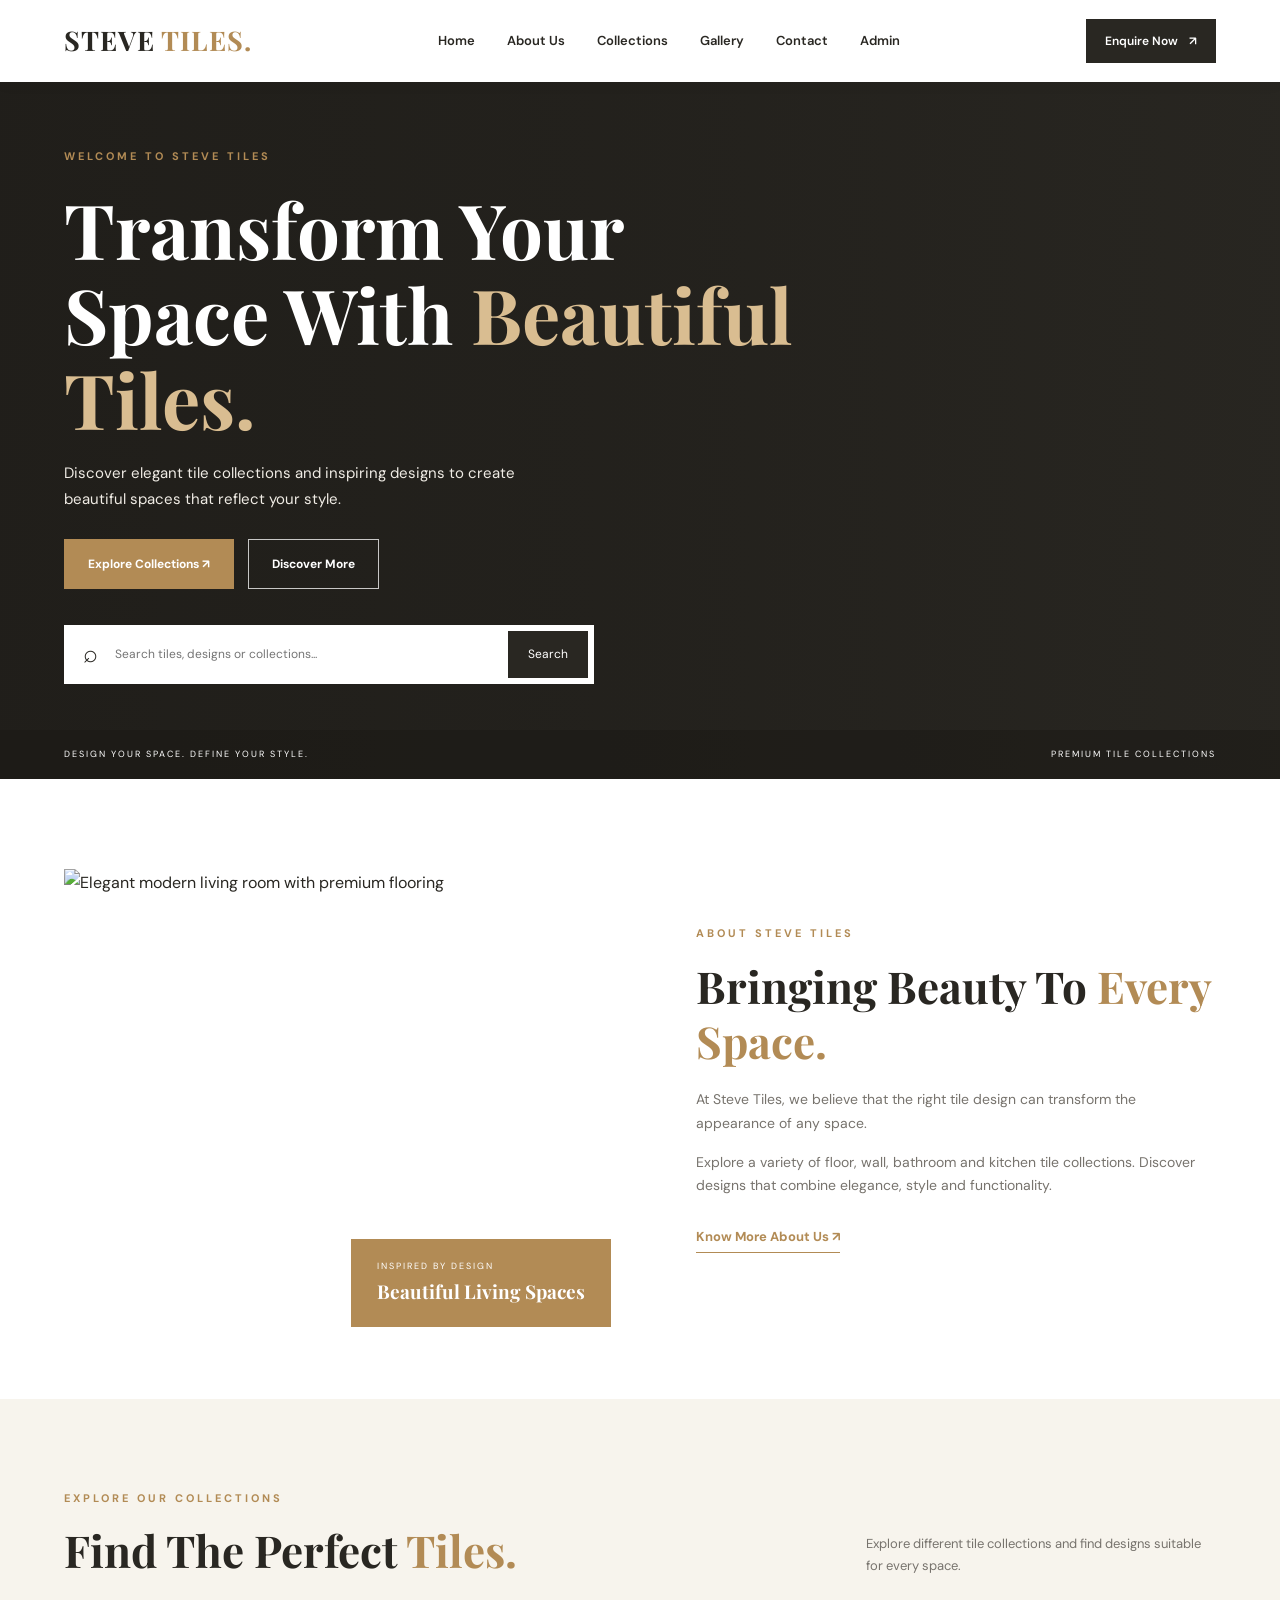
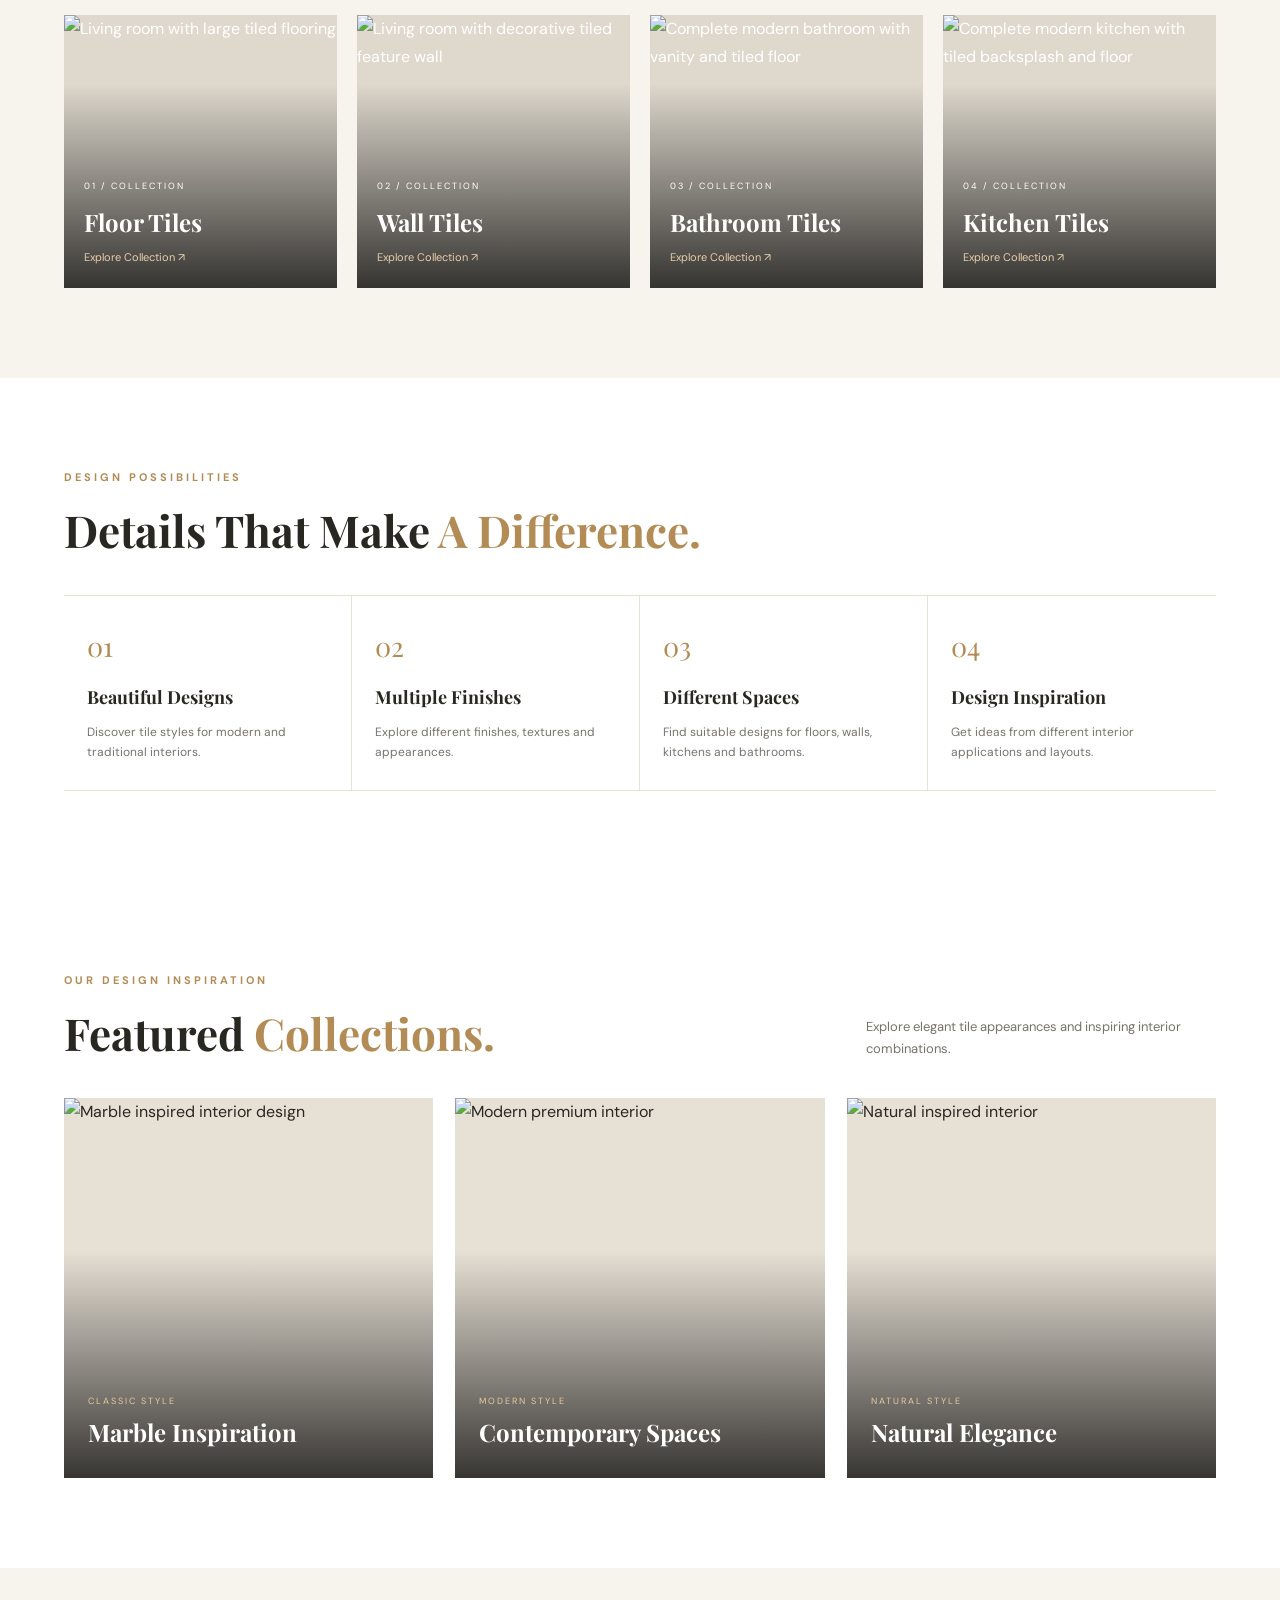
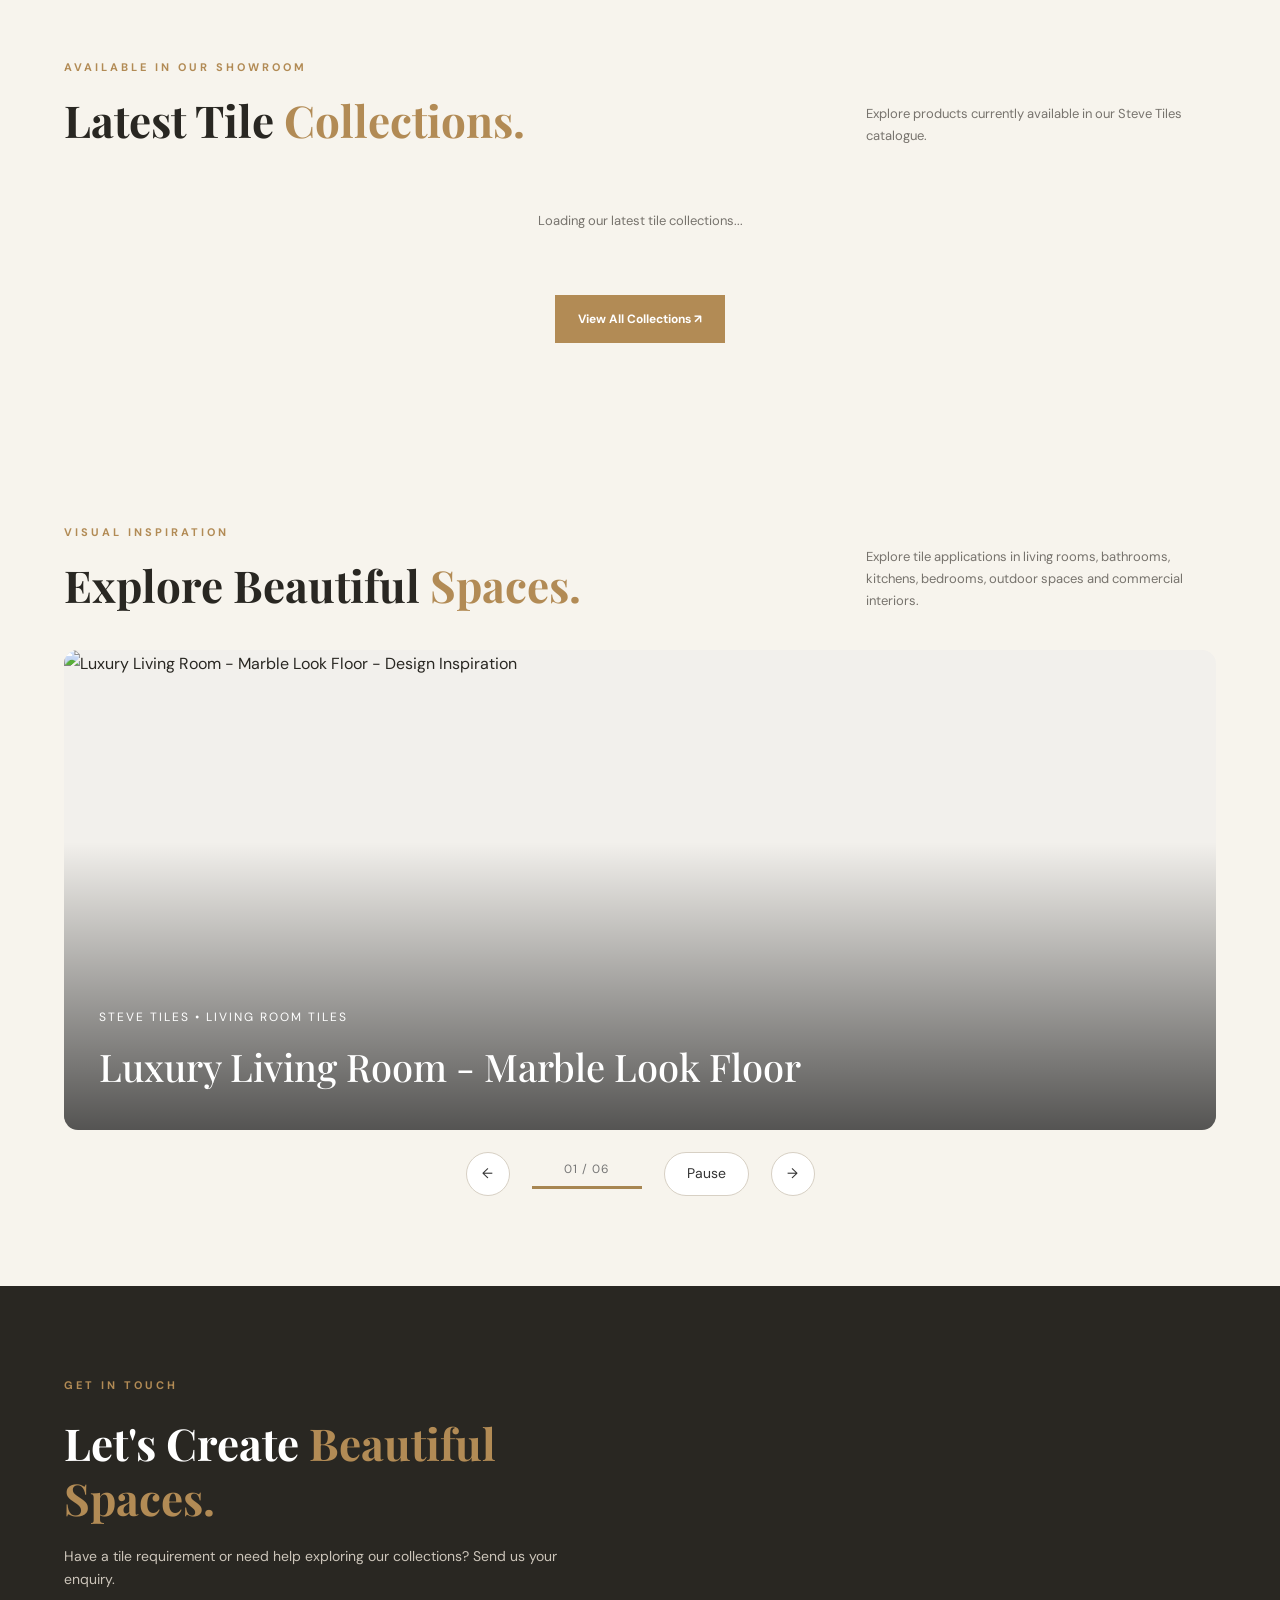
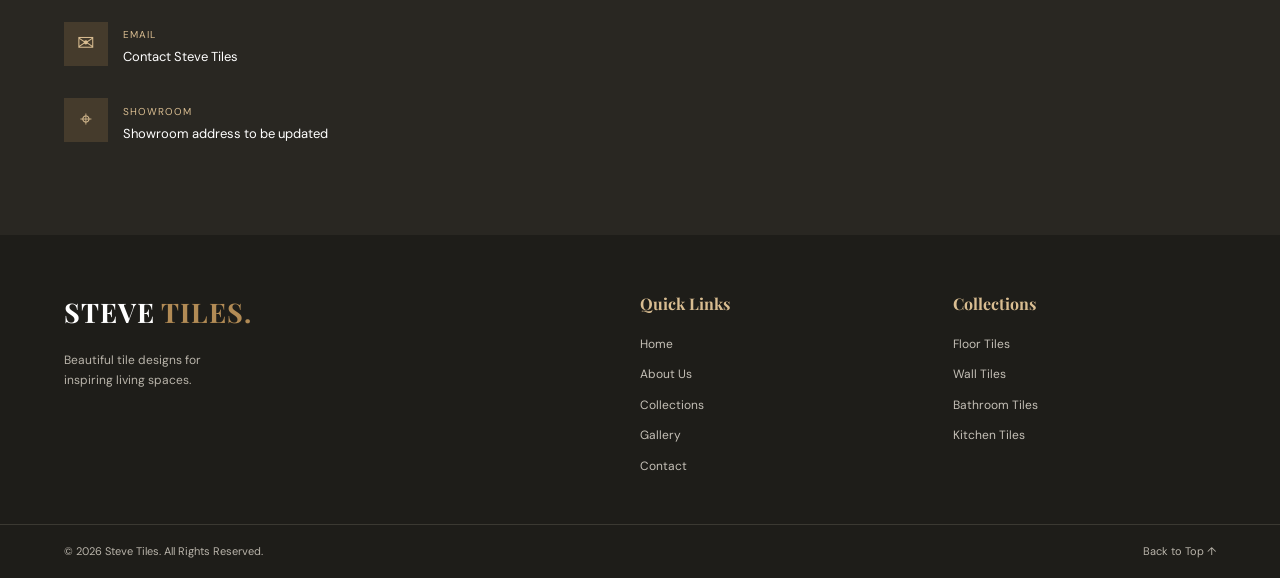
==== commit 240b6f27: "Remove homepage enquiry form" ====
--- a/index.html
+++ b/index.html
@@ -266,7 +266,8 @@
             <a href="#collections">Collections</a>
             <a href="#gallery">Gallery</a>
             <a href="#contact">Contact</a>
-<a href="admin-dashboard.html">Admin</a>        </nav>
+            <a href="admin-dashboard.html">Admin</a>
+        </nav>
 
         <a href="#contact" class="header-button">
             Enquire Now <span>↗</span>
@@ -732,48 +733,6 @@
             </div>
 
         </div>
-
-        <form class="enquiry-form" id="enquiryForm">
-
-            <h3>Send An Enquiry</h3>
-            <p>Fill in your details and requirements.</p>
-
-            <label for="customerName">Full Name</label>
-            <input type="text" id="customerName"
-                   placeholder="Enter your name" required>
-
-            <label for="customerEmail">Email Address</label>
-            <input type="email" id="customerEmail"
-                   placeholder="Enter your email" required>
-
-            <label for="customerPhone">Phone Number</label>
-            <input type="tel" id="customerPhone"
-                   placeholder="Enter your phone number"
-                   pattern="[0-9+\-\s]{10,15}" required>
-
-            <label for="customerCategory">Interested Category</label>
-            <select id="customerCategory" required>
-                <option value="">Select a category</option>
-                <option>Floor Tiles</option>
-                <option>Wall Tiles</option>
-                <option>Bathroom Tiles</option>
-                <option>Kitchen Tiles</option>
-                <option>Other</option>
-            </select>
-
-            <label for="customerMessage">Your Message</label>
-            <textarea id="customerMessage" rows="4"
-                      placeholder="Tell us about your requirements..."
-                      required></textarea>
-
-            <button type="submit" class="btn btn-gold form-button">
-                Submit Enquiry ↗
-            </button>
-
-            <p id="formMessage" class="form-message" aria-live="polite"></p>
-
-        </form>
-
     </div>
 
 </section>
@@ -851,8 +810,9 @@
 <!-- PUBLIC GALLERY JAVASCRIPT -->
 <script>
 
-const GALLERY_API = "http://127.0.0.1:5000";
+const GALLERY_API = "https://steve-tiles-website-1.onrender.com";
 const GALLERY_INTERVAL = 5000;
+
 
 /* BUILT-IN GALLERY IMAGES */
 
@@ -1288,7 +1248,9 @@
 
 <!-- DYNAMIC WEBSITE SETTINGS -->
 <script>
-const SETTINGS_API = "http://127.0.0.1:5000";
+
+const SETTINGS_API = "https://steve-tiles-website-1.onrender.com";
+
 
 function publicAssetUrl(path) {
     if (!path) return "";
